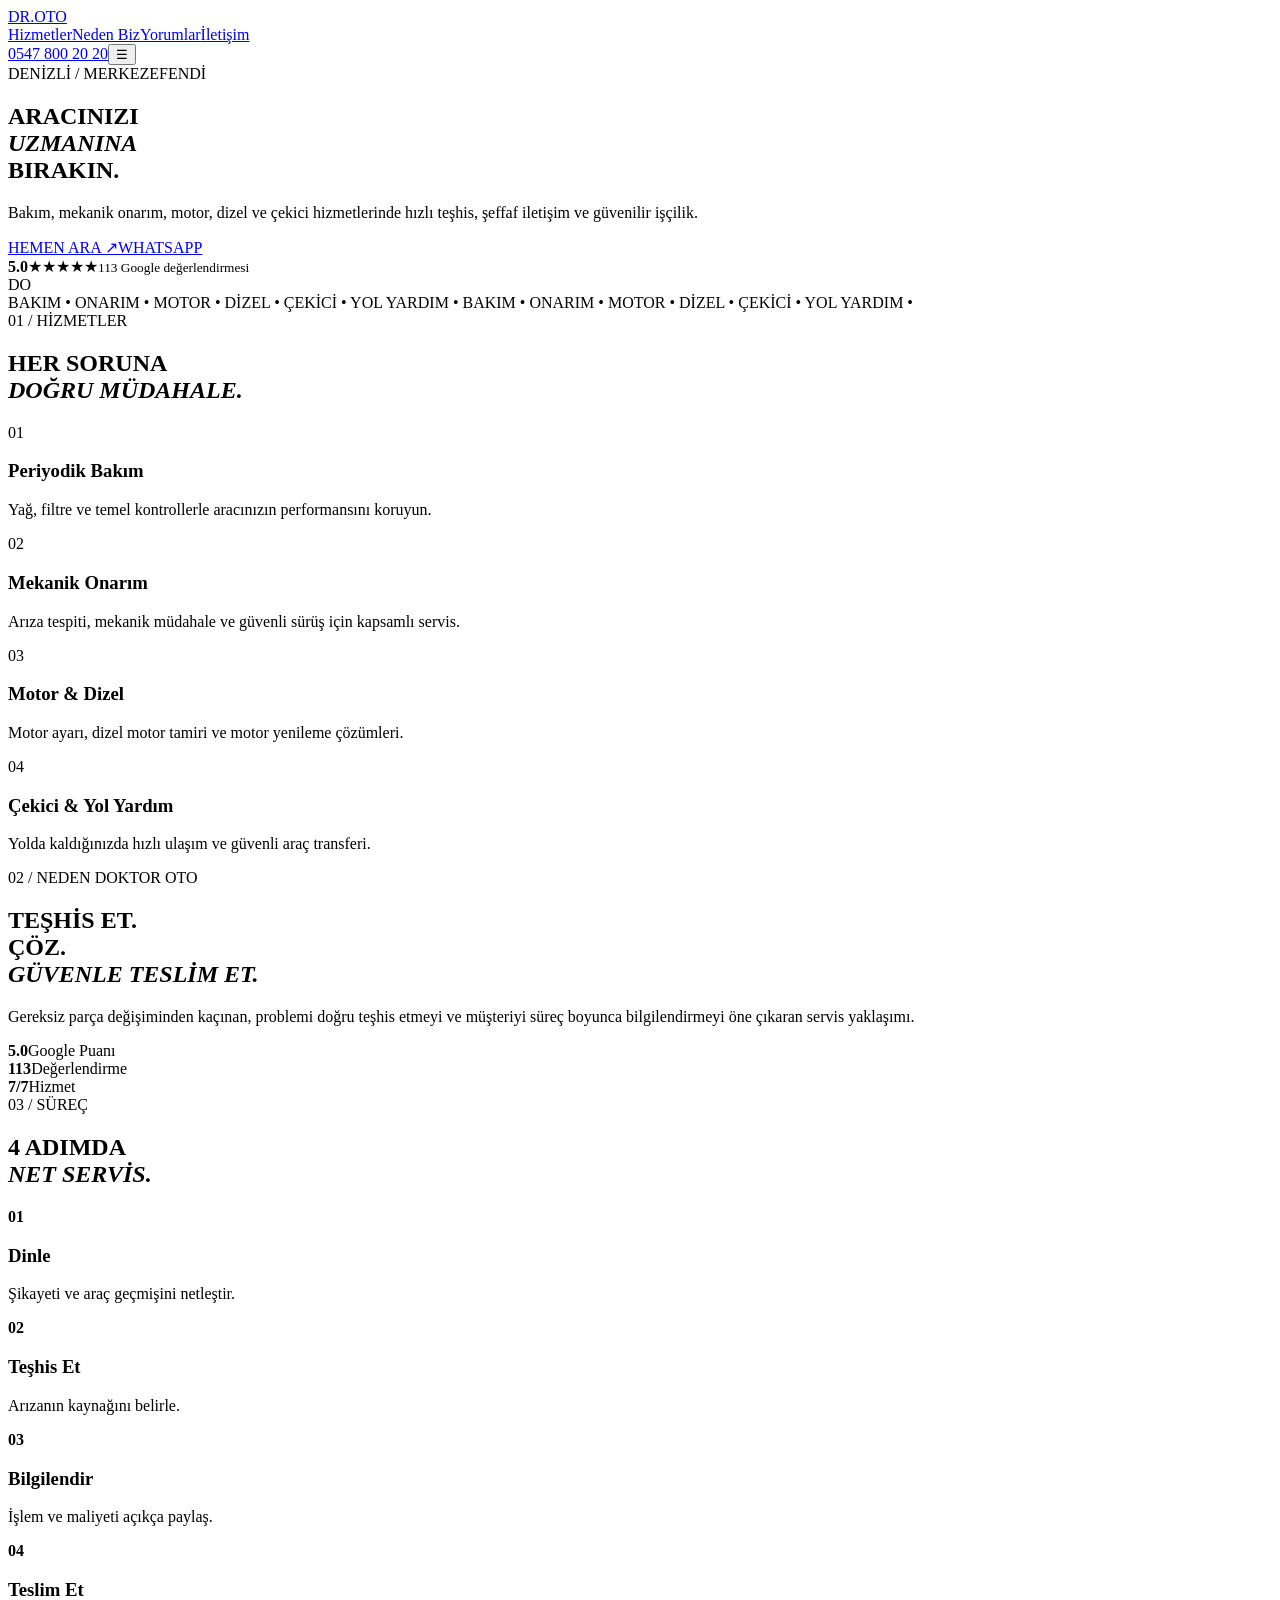
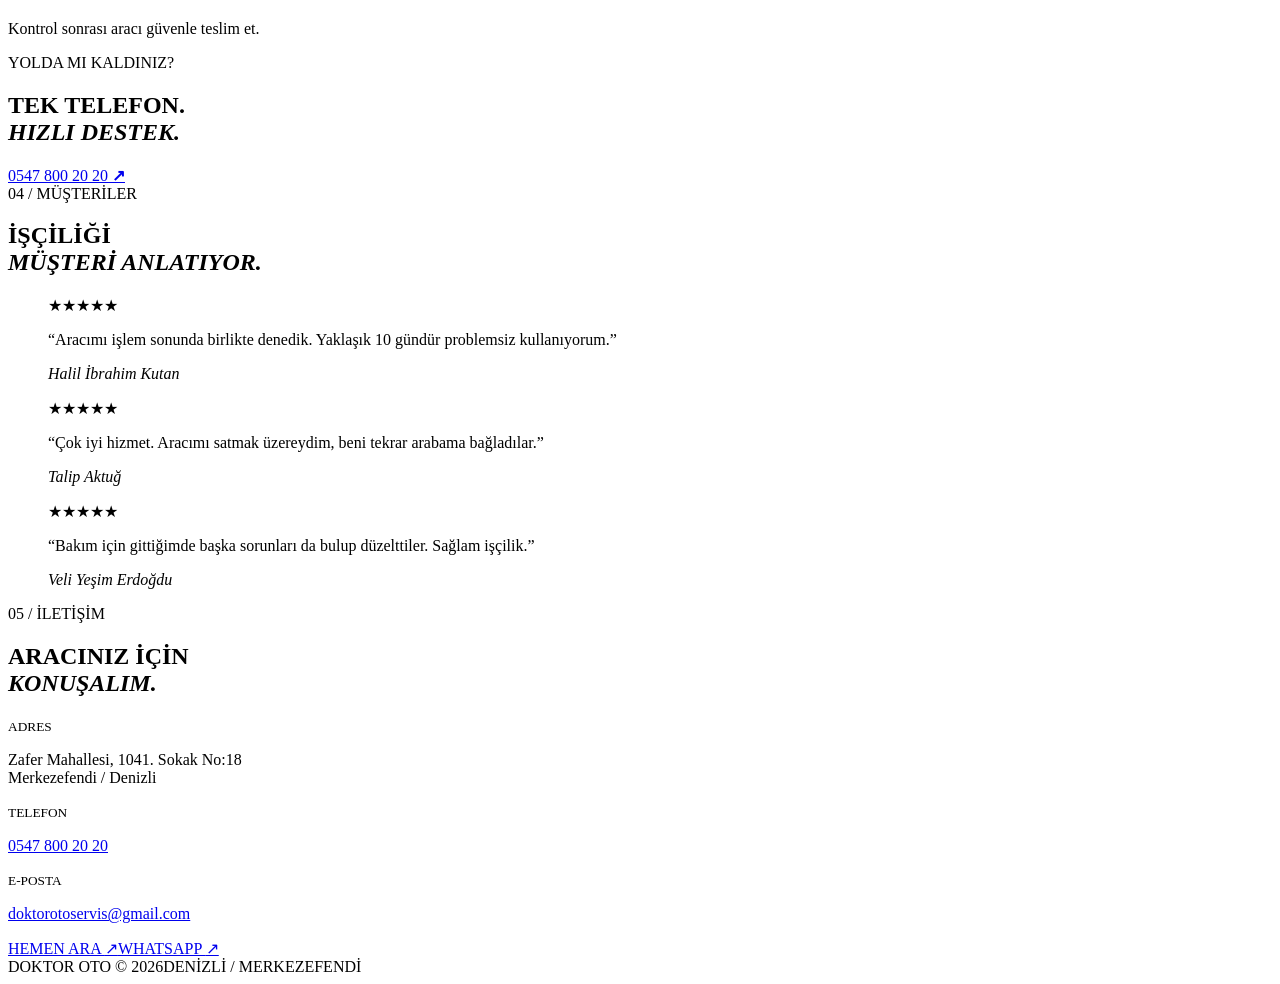
==== demos/doktor-oto/index.html @ 103cd3e7 "Create Doktor Oto demo V1" ====
<!doctype html><html lang="tr"><head><meta charset="utf-8"><meta name="viewport" content="width=device-width,initial-scale=1"><title>Doktor Oto | Denizli Oto Servis & Çekici</title><meta name="description" content="Denizli Merkezefendi'de bakım, onarım, motor, dizel ve çekici hizmetleri. Doktor Oto."><link rel="preconnect" href="https://fonts.googleapis.com"><link rel="preconnect" href="https://fonts.gstatic.com" crossorigin><link href="https://fonts.googleapis.com/css2?family=Manrope:wght@400;500;600;700;800&family=Oswald:wght@400;500;600;700&display=swap" rel="stylesheet"><link rel="stylesheet" href="styles.css"></head><body><div class="noise"></div><header><a class="brand" href="#"><span>DR.</span>OTO</a><nav><a href="#services">Hizmetler</a><a href="#why">Neden Biz</a><a href="#reviews">Yorumlar</a><a href="#contact">İletişim</a></nav><a class="header-cta" href="tel:+905478002020">0547 800 20 20</a><button class="menu">☰</button></header><main><section class="hero"><div class="hero-bg"></div><div class="hero-grid"></div><div class="hero-copy reveal"><span class="kicker">DENİZLİ / MERKEZEFENDİ</span><h1>ARACINIZI<br><em>UZMANINA</em><br>BIRAKIN.</h1><p>Bakım, mekanik onarım, motor, dizel ve çekici hizmetlerinde hızlı teşhis, şeffaf iletişim ve güvenilir işçilik.</p><div class="hero-actions"><a class="btn primary" href="tel:+905478002020">HEMEN ARA <span>↗</span></a><a class="btn ghost" href="https://wa.me/905478002020" target="_blank">WHATSAPP</a></div></div><div class="hero-stat reveal"><strong>5.0</strong><span>★★★★★</span><small>113 Google değerlendirmesi</small></div><div class="hero-mark">DO</div></section><section class="ticker"><div>BAKIM • ONARIM • MOTOR • DİZEL • ÇEKİCİ • YOL YARDIM • BAKIM • ONARIM • MOTOR • DİZEL • ÇEKİCİ • YOL YARDIM •</div></section><section id="services" class="services"><div class="section-head reveal"><span>01 / HİZMETLER</span><h2>HER SORUNA<br><em>DOĞRU MÜDAHALE.</em></h2></div><div class="service-grid"><article class="reveal"><span>01</span><h3>Periyodik Bakım</h3><p>Yağ, filtre ve temel kontrollerle aracınızın performansını koruyun.</p></article><article class="reveal"><span>02</span><h3>Mekanik Onarım</h3><p>Arıza tespiti, mekanik müdahale ve güvenli sürüş için kapsamlı servis.</p></article><article class="reveal"><span>03</span><h3>Motor & Dizel</h3><p>Motor ayarı, dizel motor tamiri ve motor yenileme çözümleri.</p></article><article class="reveal"><span>04</span><h3>Çekici & Yol Yardım</h3><p>Yolda kaldığınızda hızlı ulaşım ve güvenli araç transferi.</p></article></div></section><section id="why" class="why"><div class="why-card reveal"><span>02 / NEDEN DOKTOR OTO</span><h2>TEŞHİS ET.<br>ÇÖZ.<br><em>GÜVENLE TESLİM ET.</em></h2><p>Gereksiz parça değişiminden kaçınan, problemi doğru teşhis etmeyi ve müşteriyi süreç boyunca bilgilendirmeyi öne çıkaran servis yaklaşımı.</p></div><div class="why-stats"><div class="reveal"><strong>5.0</strong><span>Google Puanı</span></div><div class="reveal"><strong>113</strong><span>Değerlendirme</span></div><div class="reveal"><strong>7/7</strong><span>Hizmet</span></div></div></section><section class="process"><div class="section-head reveal"><span>03 / SÜREÇ</span><h2>4 ADIMDA<br><em>NET SERVİS.</em></h2></div><div class="steps"><div class="reveal"><b>01</b><h3>Dinle</h3><p>Şikayeti ve araç geçmişini netleştir.</p></div><div class="reveal"><b>02</b><h3>Teşhis Et</h3><p>Arızanın kaynağını belirle.</p></div><div class="reveal"><b>03</b><h3>Bilgilendir</h3><p>İşlem ve maliyeti açıkça paylaş.</p></div><div class="reveal"><b>04</b><h3>Teslim Et</h3><p>Kontrol sonrası aracı güvenle teslim et.</p></div></div></section><section class="emergency reveal"><span>YOLDA MI KALDINIZ?</span><h2>TEK TELEFON.<br><em>HIZLI DESTEK.</em></h2><a href="tel:+905478002020">0547 800 20 20 <b>↗</b></a></section><section id="reviews" class="reviews"><div class="section-head reveal"><span>04 / MÜŞTERİLER</span><h2>İŞÇİLİĞİ<br><em>MÜŞTERİ ANLATIYOR.</em></h2></div><div class="review-grid"><blockquote class="reveal"><span>★★★★★</span><p>“Aracımı işlem sonunda birlikte denedik. Yaklaşık 10 gündür problemsiz kullanıyorum.”</p><cite>Halil İbrahim Kutan</cite></blockquote><blockquote class="reveal"><span>★★★★★</span><p>“Çok iyi hizmet. Aracımı satmak üzereydim, beni tekrar arabama bağladılar.”</p><cite>Talip Aktuğ</cite></blockquote><blockquote class="reveal"><span>★★★★★</span><p>“Bakım için gittiğimde başka sorunları da bulup düzelttiler. Sağlam işçilik.”</p><cite>Veli Yeşim Erdoğdu</cite></blockquote></div></section><section id="contact" class="contact"><div class="section-head reveal"><span>05 / İLETİŞİM</span><h2>ARACINIZ İÇİN<br><em>KONUŞALIM.</em></h2></div><div class="contact-grid"><div><small>ADRES</small><p>Zafer Mahallesi, 1041. Sokak No:18<br>Merkezefendi / Denizli</p></div><div><small>TELEFON</small><p><a href="tel:+905478002020">0547 800 20 20</a></p></div><div><small>E-POSTA</small><p><a href="mailto:doktorotoservis@gmail.com">doktorotoservis@gmail.com</a></p></div></div><div class="contact-actions"><a href="tel:+905478002020">HEMEN ARA <span>↗</span></a><a href="https://wa.me/905478002020" target="_blank">WHATSAPP <span>↗</span></a></div></section></main><footer><span>DOKTOR OTO © 2026</span><span>DENİZLİ / MERKEZEFENDİ</span></footer><script src="script.js"></script></body></html>
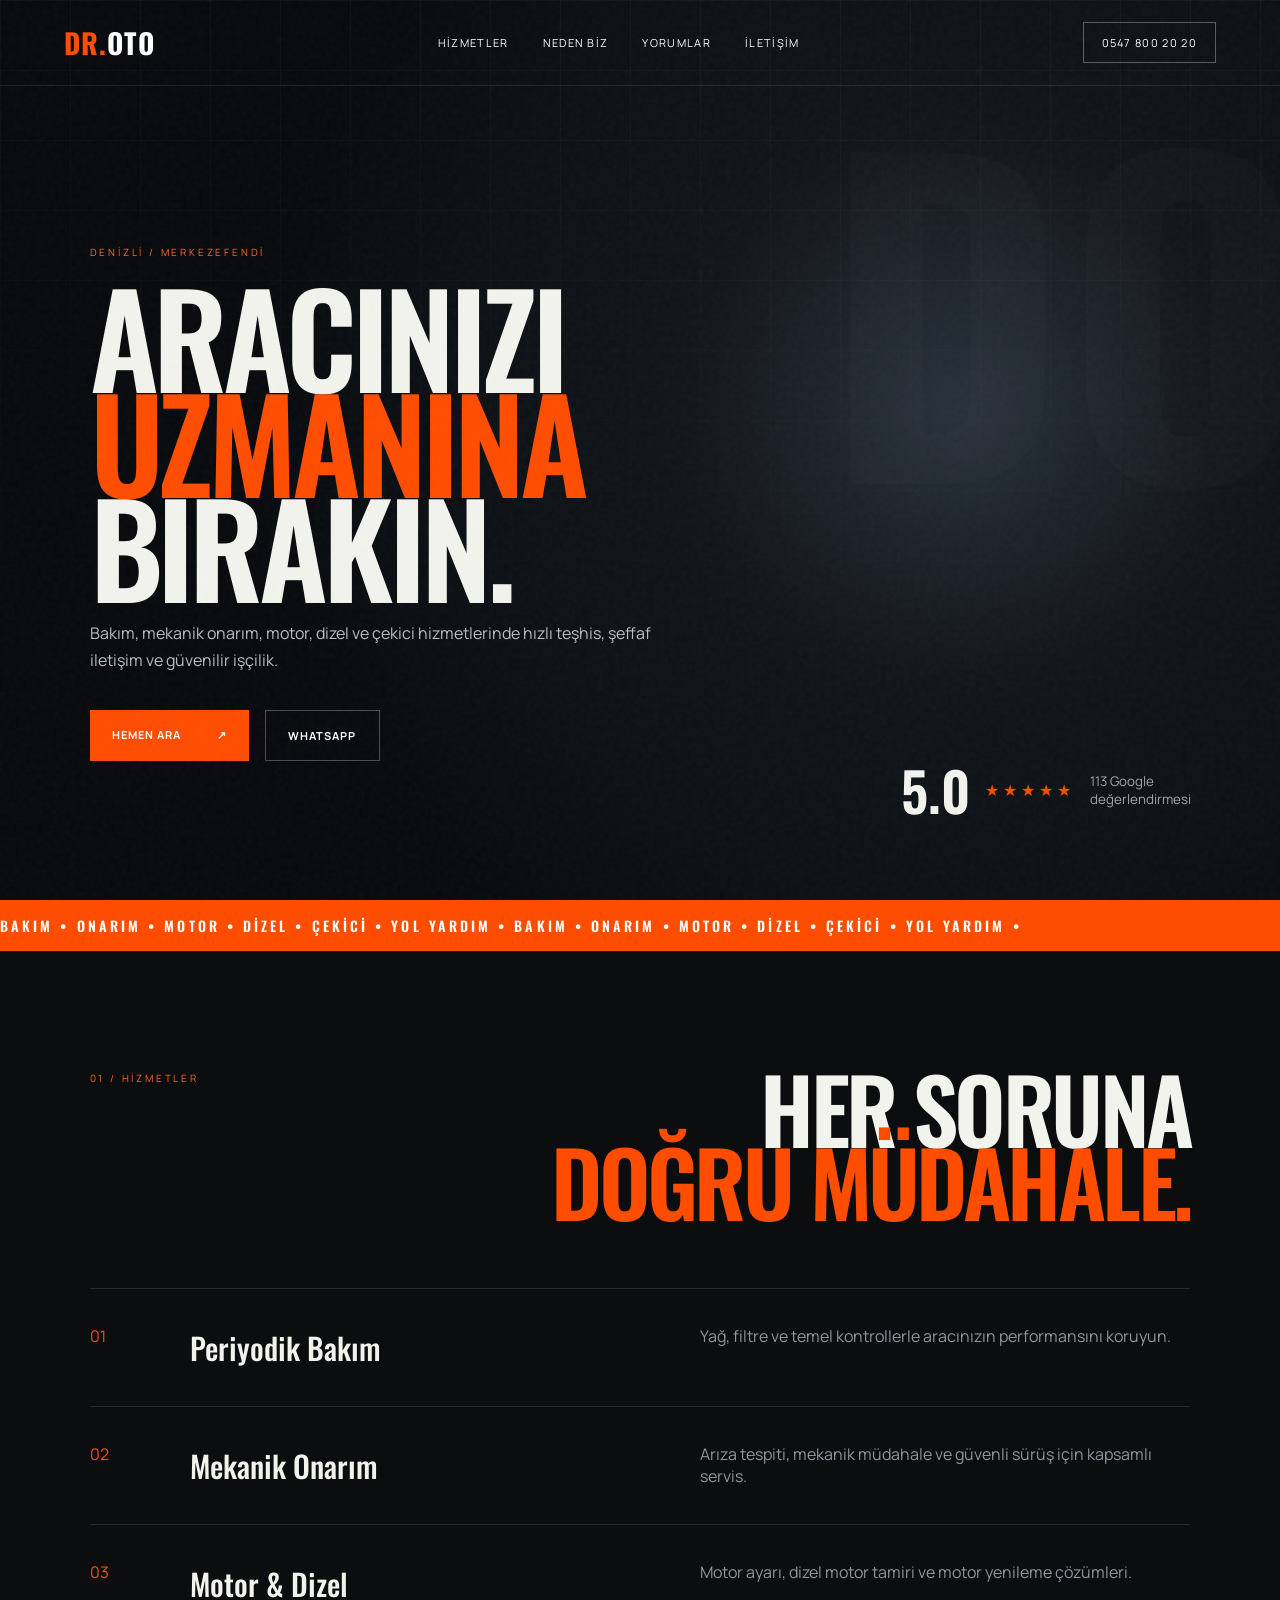
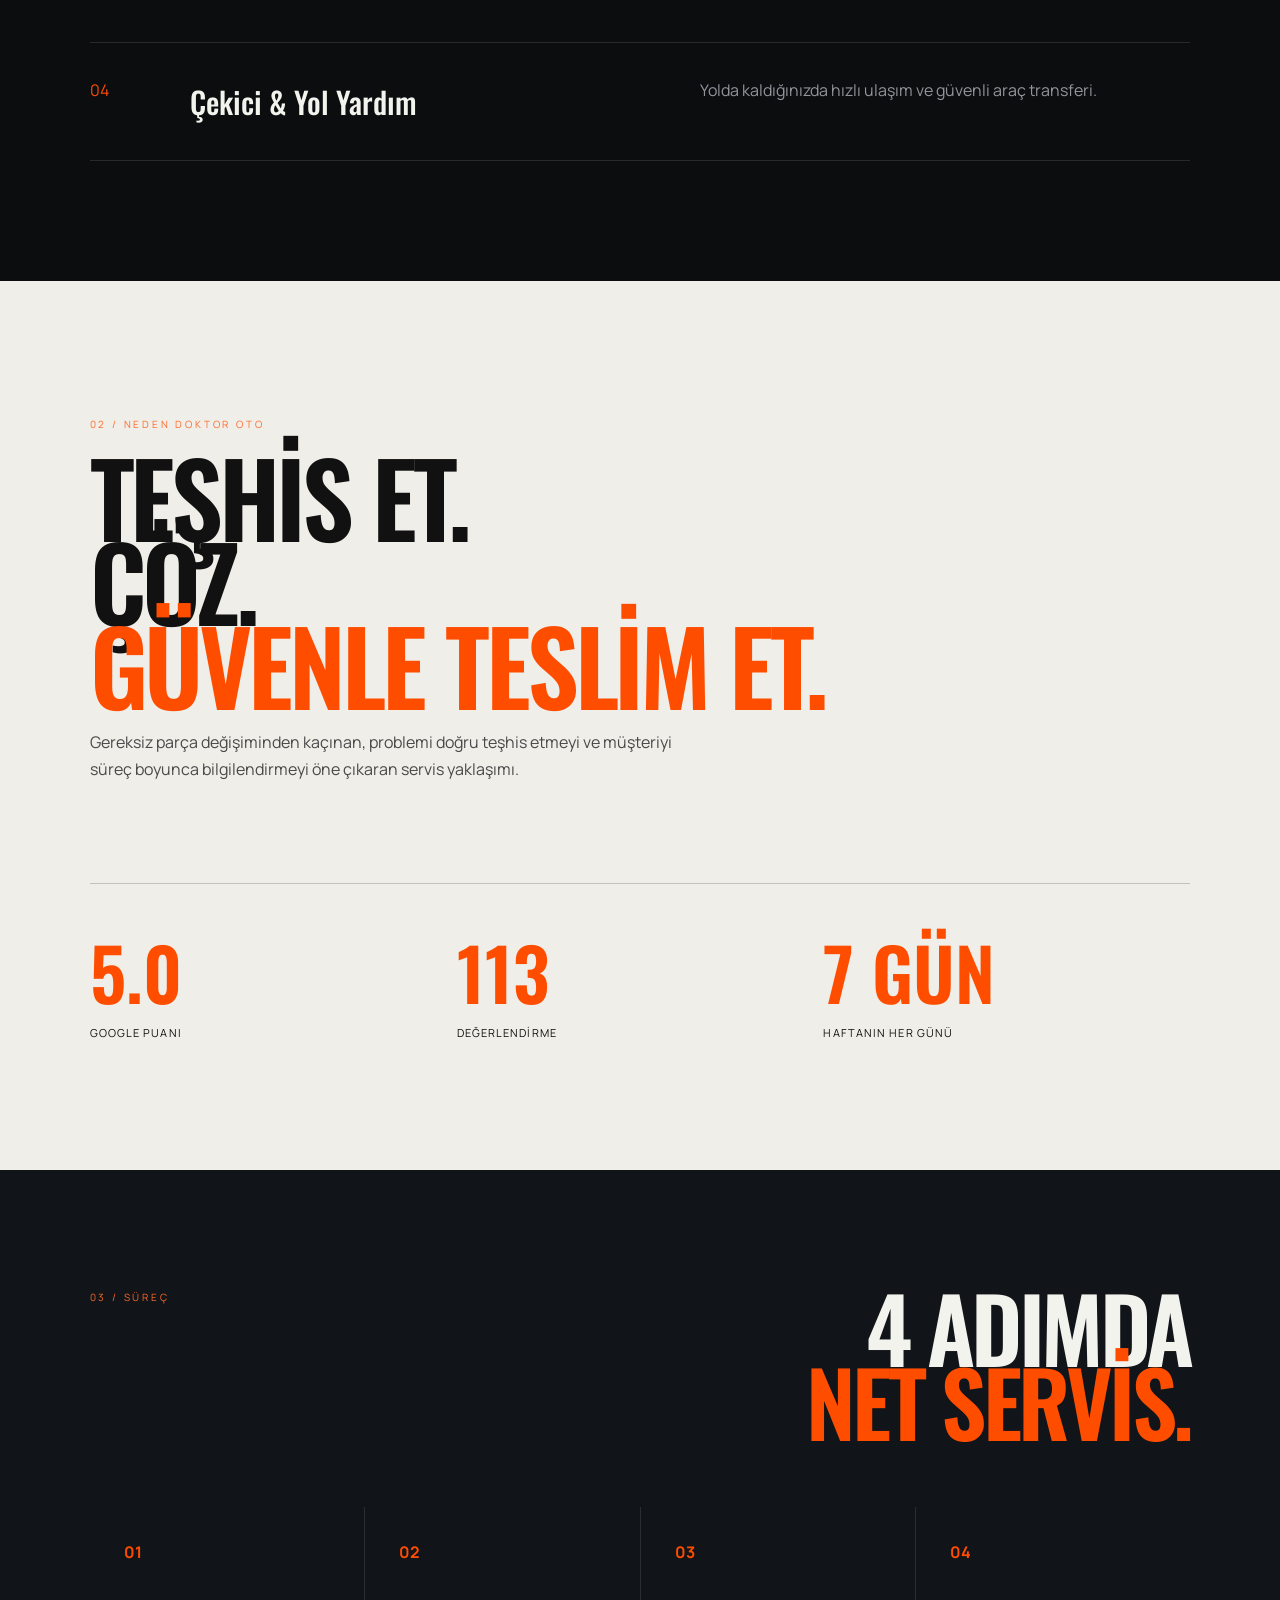
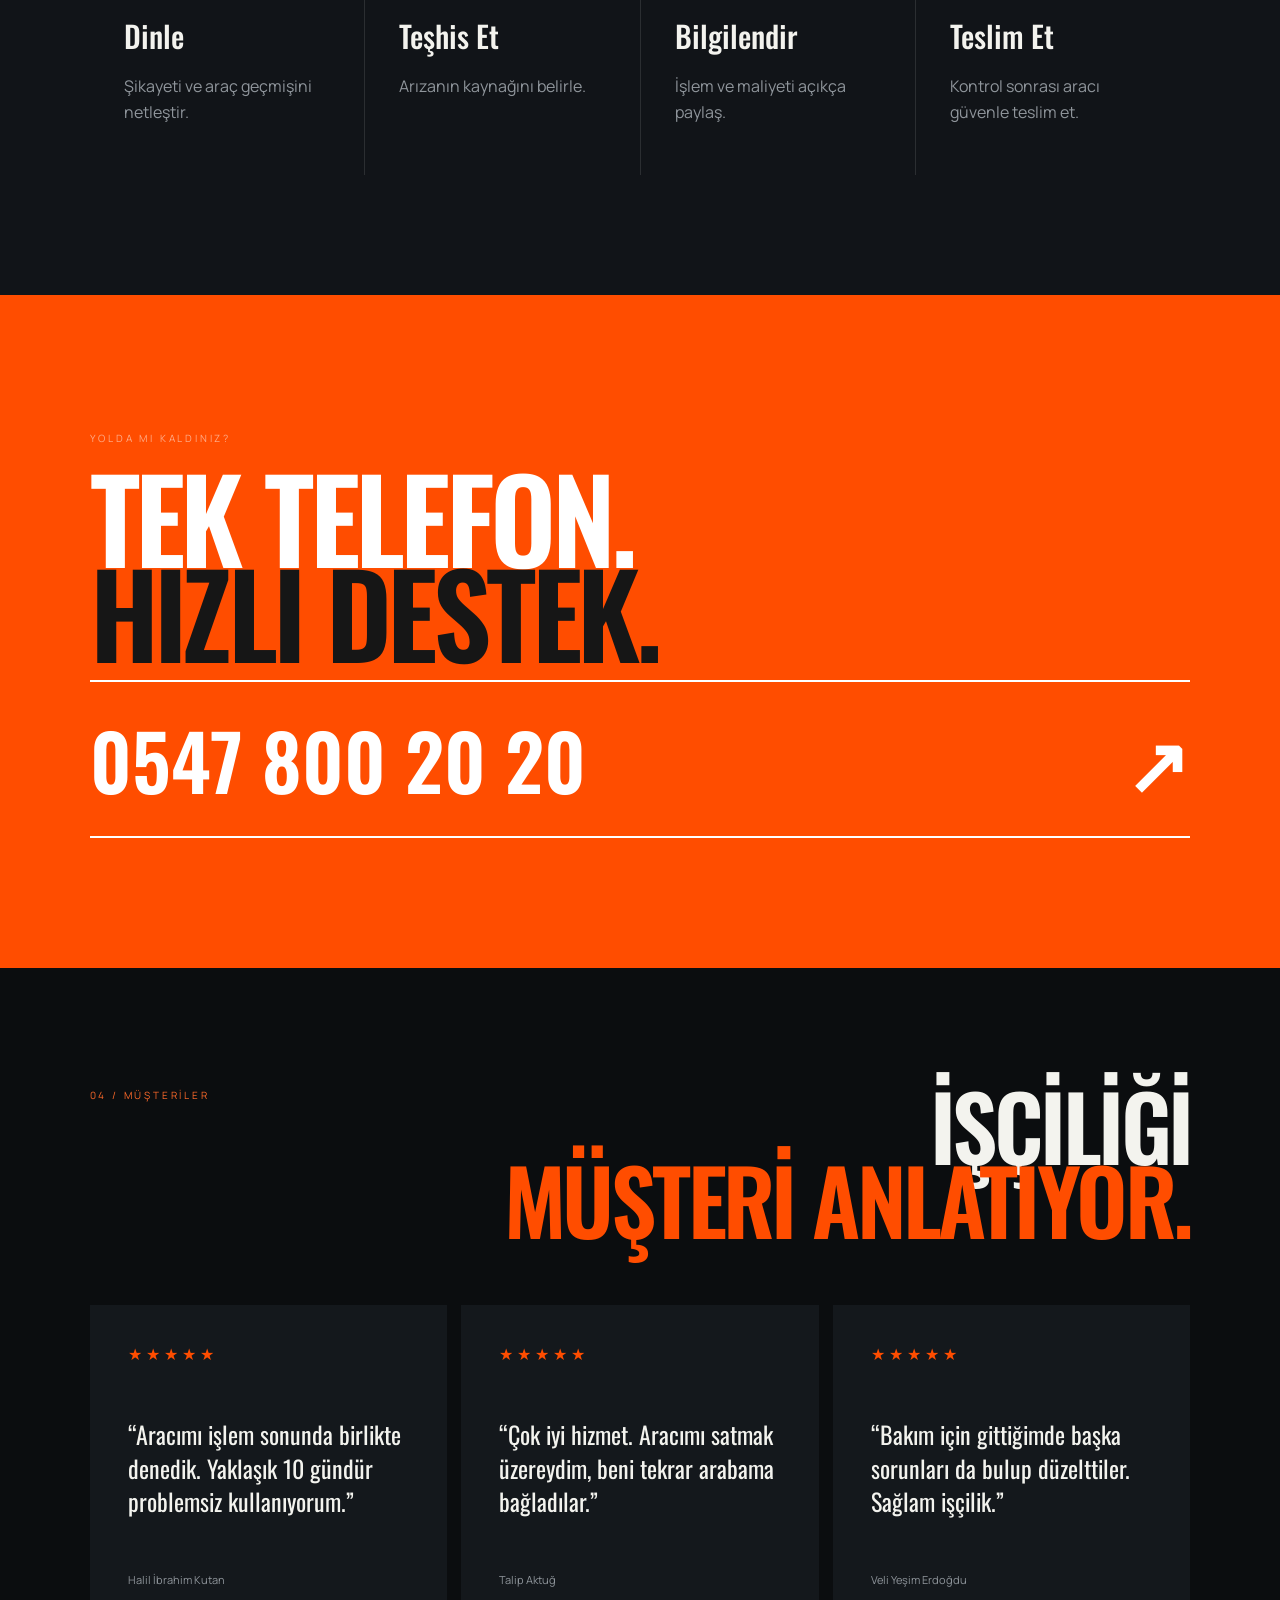
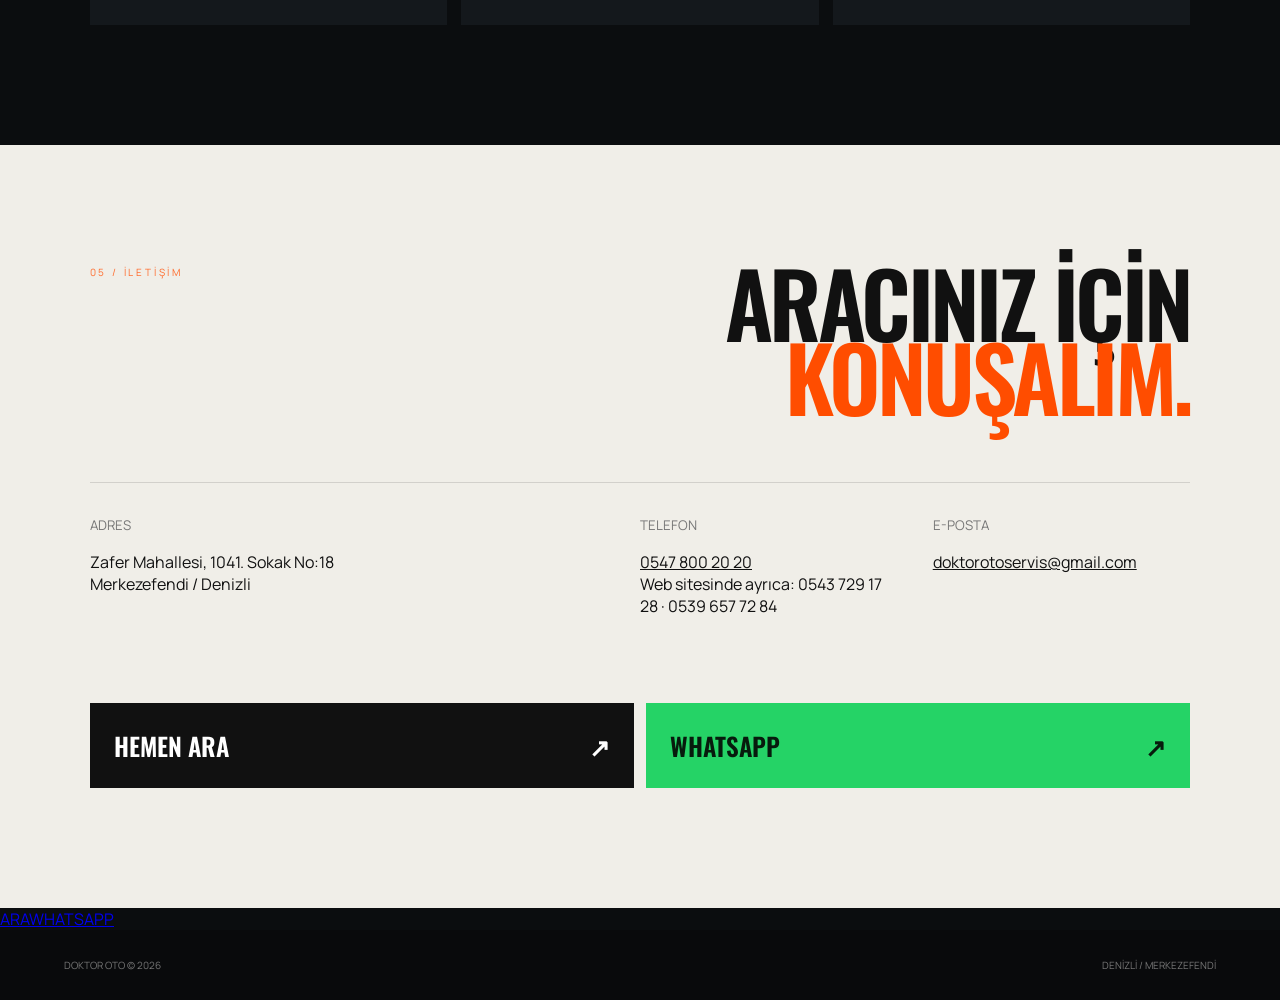
==== commit bfb13d43: "Upgrade Doktor Oto demo to V2" ====
--- a/demos/doktor-oto/index.html
+++ b/demos/doktor-oto/index.html
@@ -1 +1 @@
-<!doctype html><html lang="tr"><head><meta charset="utf-8"><meta name="viewport" content="width=device-width,initial-scale=1"><title>Doktor Oto | Denizli Oto Servis & Çekici</title><meta name="description" content="Denizli Merkezefendi'de bakım, onarım, motor, dizel ve çekici hizmetleri. Doktor Oto."><link rel="preconnect" href="https://fonts.googleapis.com"><link rel="preconnect" href="https://fonts.gstatic.com" crossorigin><link href="https://fonts.googleapis.com/css2?family=Manrope:wght@400;500;600;700;800&family=Oswald:wght@400;500;600;700&display=swap" rel="stylesheet"><link rel="stylesheet" href="styles.css"></head><body><div class="noise"></div><header><a class="brand" href="#"><span>DR.</span>OTO</a><nav><a href="#services">Hizmetler</a><a href="#why">Neden Biz</a><a href="#reviews">Yorumlar</a><a href="#contact">İletişim</a></nav><a class="header-cta" href="tel:+905478002020">0547 800 20 20</a><button class="menu">☰</button></header><main><section class="hero"><div class="hero-bg"></div><div class="hero-grid"></div><div class="hero-copy reveal"><span class="kicker">DENİZLİ / MERKEZEFENDİ</span><h1>ARACINIZI<br><em>UZMANINA</em><br>BIRAKIN.</h1><p>Bakım, mekanik onarım, motor, dizel ve çekici hizmetlerinde hızlı teşhis, şeffaf iletişim ve güvenilir işçilik.</p><div class="hero-actions"><a class="btn primary" href="tel:+905478002020">HEMEN ARA <span>↗</span></a><a class="btn ghost" href="https://wa.me/905478002020" target="_blank">WHATSAPP</a></div></div><div class="hero-stat reveal"><strong>5.0</strong><span>★★★★★</span><small>113 Google değerlendirmesi</small></div><div class="hero-mark">DO</div></section><section class="ticker"><div>BAKIM • ONARIM • MOTOR • DİZEL • ÇEKİCİ • YOL YARDIM • BAKIM • ONARIM • MOTOR • DİZEL • ÇEKİCİ • YOL YARDIM •</div></section><section id="services" class="services"><div class="section-head reveal"><span>01 / HİZMETLER</span><h2>HER SORUNA<br><em>DOĞRU MÜDAHALE.</em></h2></div><div class="service-grid"><article class="reveal"><span>01</span><h3>Periyodik Bakım</h3><p>Yağ, filtre ve temel kontrollerle aracınızın performansını koruyun.</p></article><article class="reveal"><span>02</span><h3>Mekanik Onarım</h3><p>Arıza tespiti, mekanik müdahale ve güvenli sürüş için kapsamlı servis.</p></article><article class="reveal"><span>03</span><h3>Motor & Dizel</h3><p>Motor ayarı, dizel motor tamiri ve motor yenileme çözümleri.</p></article><article class="reveal"><span>04</span><h3>Çekici & Yol Yardım</h3><p>Yolda kaldığınızda hızlı ulaşım ve güvenli araç transferi.</p></article></div></section><section id="why" class="why"><div class="why-card reveal"><span>02 / NEDEN DOKTOR OTO</span><h2>TEŞHİS ET.<br>ÇÖZ.<br><em>GÜVENLE TESLİM ET.</em></h2><p>Gereksiz parça değişiminden kaçınan, problemi doğru teşhis etmeyi ve müşteriyi süreç boyunca bilgilendirmeyi öne çıkaran servis yaklaşımı.</p></div><div class="why-stats"><div class="reveal"><strong>5.0</strong><span>Google Puanı</span></div><div class="reveal"><strong>113</strong><span>Değerlendirme</span></div><div class="reveal"><strong>7/7</strong><span>Hizmet</span></div></div></section><section class="process"><div class="section-head reveal"><span>03 / SÜREÇ</span><h2>4 ADIMDA<br><em>NET SERVİS.</em></h2></div><div class="steps"><div class="reveal"><b>01</b><h3>Dinle</h3><p>Şikayeti ve araç geçmişini netleştir.</p></div><div class="reveal"><b>02</b><h3>Teşhis Et</h3><p>Arızanın kaynağını belirle.</p></div><div class="reveal"><b>03</b><h3>Bilgilendir</h3><p>İşlem ve maliyeti açıkça paylaş.</p></div><div class="reveal"><b>04</b><h3>Teslim Et</h3><p>Kontrol sonrası aracı güvenle teslim et.</p></div></div></section><section class="emergency reveal"><span>YOLDA MI KALDINIZ?</span><h2>TEK TELEFON.<br><em>HIZLI DESTEK.</em></h2><a href="tel:+905478002020">0547 800 20 20 <b>↗</b></a></section><section id="reviews" class="reviews"><div class="section-head reveal"><span>04 / MÜŞTERİLER</span><h2>İŞÇİLİĞİ<br><em>MÜŞTERİ ANLATIYOR.</em></h2></div><div class="review-grid"><blockquote class="reveal"><span>★★★★★</span><p>“Aracımı işlem sonunda birlikte denedik. Yaklaşık 10 gündür problemsiz kullanıyorum.”</p><cite>Halil İbrahim Kutan</cite></blockquote><blockquote class="reveal"><span>★★★★★</span><p>“Çok iyi hizmet. Aracımı satmak üzereydim, beni tekrar arabama bağladılar.”</p><cite>Talip Aktuğ</cite></blockquote><blockquote class="reveal"><span>★★★★★</span><p>“Bakım için gittiğimde başka sorunları da bulup düzelttiler. Sağlam işçilik.”</p><cite>Veli Yeşim Erdoğdu</cite></blockquote></div></section><section id="contact" class="contact"><div class="section-head reveal"><span>05 / İLETİŞİM</span><h2>ARACINIZ İÇİN<br><em>KONUŞALIM.</em></h2></div><div class="contact-grid"><div><small>ADRES</small><p>Zafer Mahallesi, 1041. Sokak No:18<br>Merkezefendi / Denizli</p></div><div><small>TELEFON</small><p><a href="tel:+905478002020">0547 800 20 20</a></p></div><div><small>E-POSTA</small><p><a href="mailto:doktorotoservis@gmail.com">doktorotoservis@gmail.com</a></p></div></div><div class="contact-actions"><a href="tel:+905478002020">HEMEN ARA <span>↗</span></a><a href="https://wa.me/905478002020" target="_blank">WHATSAPP <span>↗</span></a></div></section></main><footer><span>DOKTOR OTO © 2026</span><span>DENİZLİ / MERKEZEFENDİ</span></footer><script src="script.js"></script></body></html>+<!doctype html><html lang="tr"><head><meta charset="utf-8"><meta name="viewport" content="width=device-width,initial-scale=1"><title>Doktor Oto | Denizli Oto Servis & Çekici</title><meta name="description" content="Denizli Merkezefendi'de bakım, onarım, motor, dizel ve çekici hizmetleri. Doktor Oto."><link rel="preconnect" href="https://fonts.googleapis.com"><link rel="preconnect" href="https://fonts.gstatic.com" crossorigin><link href="https://fonts.googleapis.com/css2?family=Manrope:wght@400;500;600;700;800&family=Oswald:wght@400;500;600;700&display=swap" rel="stylesheet"><link rel="stylesheet" href="styles.css"></head><body><div class="noise"></div><header><a class="brand" href="#"><span>DR.</span>OTO</a><nav><a href="#services">Hizmetler</a><a href="#why">Neden Biz</a><a href="#reviews">Yorumlar</a><a href="#contact">İletişim</a></nav><a class="header-cta" href="tel:+905478002020">0547 800 20 20</a><button class="menu">☰</button></header><main><section class="hero"><div class="hero-bg"></div><div class="hero-grid"></div><div class="hero-copy reveal"><span class="kicker">DENİZLİ / MERKEZEFENDİ</span><h1>ARACINIZI<br><em>UZMANINA</em><br>BIRAKIN.</h1><p>Bakım, mekanik onarım, motor, dizel ve çekici hizmetlerinde hızlı teşhis, şeffaf iletişim ve güvenilir işçilik.</p><div class="hero-actions"><a class="btn primary" href="tel:+905478002020">HEMEN ARA <span>↗</span></a><a class="btn ghost" href="https://wa.me/905478002020" target="_blank">WHATSAPP</a></div></div><div class="hero-stat reveal"><strong>5.0</strong><span>★★★★★</span><small>113 Google değerlendirmesi</small></div><div class="hero-badge"><b>AÇIK</b><span>Pzt–Cmt 08:00–20:00<br>Paz 09:00–17:00</span></div><div class="hero-mark">DO</div></section><section class="ticker"><div>BAKIM • ONARIM • MOTOR • DİZEL • ÇEKİCİ • YOL YARDIM • BAKIM • ONARIM • MOTOR • DİZEL • ÇEKİCİ • YOL YARDIM •</div></section><section id="services" class="services"><div class="section-head reveal"><span>01 / HİZMETLER</span><h2>HER SORUNA<br><em>DOĞRU MÜDAHALE.</em></h2></div><div class="service-grid"><article class="reveal"><span>01</span><h3>Periyodik Bakım</h3><p>Yağ, filtre ve temel kontrollerle aracınızın performansını koruyun.</p></article><article class="reveal"><span>02</span><h3>Mekanik Onarım</h3><p>Arıza tespiti, mekanik müdahale ve güvenli sürüş için kapsamlı servis.</p></article><article class="reveal"><span>03</span><h3>Motor & Dizel</h3><p>Motor ayarı, dizel motor tamiri ve motor yenileme çözümleri.</p></article><article class="reveal"><span>04</span><h3>Çekici & Yol Yardım</h3><p>Yolda kaldığınızda hızlı ulaşım ve güvenli araç transferi.</p></article></div></section><section id="why" class="why"><div class="why-card reveal"><span>02 / NEDEN DOKTOR OTO</span><h2>TEŞHİS ET.<br>ÇÖZ.<br><em>GÜVENLE TESLİM ET.</em></h2><p>Gereksiz parça değişiminden kaçınan, problemi doğru teşhis etmeyi ve müşteriyi süreç boyunca bilgilendirmeyi öne çıkaran servis yaklaşımı.</p></div><div class="why-stats"><div class="reveal"><strong>5.0</strong><span>Google Puanı</span></div><div class="reveal"><strong>113</strong><span>Değerlendirme</span></div><div class="reveal"><strong>7 GÜN</strong><span>Haftanın Her Günü</span></div></div></section><section class="process"><div class="section-head reveal"><span>03 / SÜREÇ</span><h2>4 ADIMDA<br><em>NET SERVİS.</em></h2></div><div class="steps"><div class="reveal"><b>01</b><h3>Dinle</h3><p>Şikayeti ve araç geçmişini netleştir.</p></div><div class="reveal"><b>02</b><h3>Teşhis Et</h3><p>Arızanın kaynağını belirle.</p></div><div class="reveal"><b>03</b><h3>Bilgilendir</h3><p>İşlem ve maliyeti açıkça paylaş.</p></div><div class="reveal"><b>04</b><h3>Teslim Et</h3><p>Kontrol sonrası aracı güvenle teslim et.</p></div></div></section><section class="emergency reveal"><span>YOLDA MI KALDINIZ?</span><h2>TEK TELEFON.<br><em>HIZLI DESTEK.</em></h2><a href="tel:+905478002020">0547 800 20 20 <b>↗</b></a></section><section id="reviews" class="reviews"><div class="section-head reveal"><span>04 / MÜŞTERİLER</span><h2>İŞÇİLİĞİ<br><em>MÜŞTERİ ANLATIYOR.</em></h2></div><div class="review-grid"><blockquote class="reveal"><span>★★★★★</span><p>“Aracımı işlem sonunda birlikte denedik. Yaklaşık 10 gündür problemsiz kullanıyorum.”</p><cite>Halil İbrahim Kutan</cite></blockquote><blockquote class="reveal"><span>★★★★★</span><p>“Çok iyi hizmet. Aracımı satmak üzereydim, beni tekrar arabama bağladılar.”</p><cite>Talip Aktuğ</cite></blockquote><blockquote class="reveal"><span>★★★★★</span><p>“Bakım için gittiğimde başka sorunları da bulup düzelttiler. Sağlam işçilik.”</p><cite>Veli Yeşim Erdoğdu</cite></blockquote></div></section><section id="contact" class="contact"><div class="section-head reveal"><span>05 / İLETİŞİM</span><h2>ARACINIZ İÇİN<br><em>KONUŞALIM.</em></h2></div><div class="contact-grid"><div><small>ADRES</small><p>Zafer Mahallesi, 1041. Sokak No:18<br>Merkezefendi / Denizli</p></div><div><small>TELEFON</small><p><a href="tel:+905478002020">0547 800 20 20</a><br><span class="alt-phones">Web sitesinde ayrıca: 0543 729 17 28 · 0539 657 72 84</span></p></div><div><small>E-POSTA</small><p><a href="mailto:doktorotoservis@gmail.com">doktorotoservis@gmail.com</a></p></div></div><div class="contact-actions"><a href="tel:+905478002020">HEMEN ARA <span>↗</span></a><a href="https://wa.me/905478002020" target="_blank">WHATSAPP <span>↗</span></a></div></section></main><div class="mobile-actions"><a href="tel:+905478002020">ARA</a><a href="https://wa.me/905478002020" target="_blank">WHATSAPP</a></div><footer><span>DOKTOR OTO © 2026</span><span>DENİZLİ / MERKEZEFENDİ</span></footer><script src="script.js"></script></body></html>
--- a/demos/doktor-oto/styles.css
+++ b/demos/doktor-oto/styles.css
@@ -0,0 +1 @@
+*{box-sizing:border-box}html{scroll-behavior:smooth}body{margin:0;background:#0b0d0f;color:#f3f3ee;font-family:Manrope,sans-serif;overflow-x:hidden}.noise{position:fixed;inset:0;pointer-events:none;z-index:99;opacity:.035;background-image:url("data:image/svg+xml,%3Csvg viewBox='0 0 180 180' xmlns='http://www.w3.org/2000/svg'%3E%3Cfilter id='n'%3E%3CfeTurbulence type='fractalNoise' baseFrequency='.9' numOctaves='3'/%3E%3C/filter%3E%3Crect width='100%25' height='100%25' filter='url(%23n)'/%3E%3C/svg%3E")}header{height:86px;padding:0 5vw;display:flex;align-items:center;justify-content:space-between;position:absolute;top:0;width:100%;z-index:10;border-bottom:1px solid #ffffff18}.brand{font:700 28px Oswald;text-decoration:none;color:#fff;letter-spacing:.04em}.brand span{color:#ff4d00}nav{display:flex;gap:34px}nav a,.header-cta{color:#fff;text-decoration:none;font-size:11px;letter-spacing:.12em;text-transform:uppercase}.header-cta{border:1px solid #ffffff50;padding:12px 18px}.menu{display:none}.hero{min-height:100vh;padding:170px 7vw 70px;position:relative;display:flex;align-items:center;overflow:hidden}.hero-bg{position:absolute;inset:0;background:radial-gradient(circle at 75% 45%,#28313b 0,#11161b 25%,#080a0d 68%)}.hero-grid{position:absolute;inset:0;background-image:linear-gradient(#ffffff08 1px,transparent 1px),linear-gradient(90deg,#ffffff08 1px,transparent 1px);background-size:70px 70px;mask-image:linear-gradient(to bottom,black,transparent 80%)}.hero-copy{position:relative;z-index:2;max-width:850px}.kicker,.section-head>span,.why-card>span,.emergency>span{font-size:10px;letter-spacing:.28em;color:#ff6a2a}.hero h1,.section-head h2,.why h2,.emergency h2{font:600 clamp(72px,10vw,150px)/.82 Oswald;margin:22px 0;letter-spacing:-.04em;text-transform:uppercase}.hero h1 em,.section-head h2 em,.why h2 em,.emergency h2 em{font-style:normal;color:#ff4d00}.hero-copy>p{max-width:580px;color:#b9bec3;line-height:1.7;font-size:16px}.hero-actions{display:flex;gap:16px;margin-top:36px}.btn{padding:17px 22px;text-decoration:none;font-size:11px;font-weight:700;letter-spacing:.1em}.primary{background:#ff4d00;color:#fff}.primary span{margin-left:32px}.ghost{border:1px solid #ffffff45;color:#fff}.hero-stat{position:absolute;right:7vw;bottom:70px;display:flex;align-items:center;gap:15px;z-index:2}.hero-stat strong{font:600 54px Oswald}.hero-stat span{color:#ff4d00;letter-spacing:4px}.hero-stat small{color:#9fa5aa;max-width:100px}.hero-mark{position:absolute;right:-2vw;top:15%;font:700 32vw/.8 Oswald;color:#ffffff03;z-index:1}.ticker{overflow:hidden;background:#ff4d00;color:white;padding:15px 0;white-space:nowrap}.ticker div{font:600 14px Oswald;letter-spacing:.22em;width:max-content;animation:move 22s linear infinite}@keyframes move{to{transform:translateX(-50%)}}.services,.reviews,.contact,.process{padding:120px 7vw}.section-head{display:flex;justify-content:space-between;align-items:flex-start;margin-bottom:70px}.section-head h2{font-size:clamp(54px,7vw,100px);text-align:right;margin:0}.service-grid{border-top:1px solid #ffffff1d}.service-grid article{display:grid;grid-template-columns:80px 1fr 1fr;gap:20px;padding:36px 0;border-bottom:1px solid #ffffff1d;transition:.3s}.service-grid article:hover{padding-left:20px;background:#ffffff05}.service-grid span{color:#ff4d00}.service-grid h3{font:500 30px Oswald;margin:0}.service-grid p{color:#90969c;margin:0;max-width:500px}.why{background:#f0eee8;color:#111;padding:130px 7vw}.why-card{max-width:1050px}.why h2{font-size:clamp(64px,8vw,116px)}.why-card p{max-width:600px;line-height:1.7;color:#494949}.why-stats{margin-top:100px;display:grid;grid-template-columns:repeat(3,1fr);border-top:1px solid #1113}.why-stats div{padding-top:34px;display:flex;flex-direction:column}.why-stats strong{font:600 72px Oswald;color:#ff4d00}.why-stats span{font-size:11px;text-transform:uppercase;letter-spacing:.1em}.process{background:#111418}.steps{display:grid;grid-template-columns:repeat(4,1fr);gap:1px;background:#ffffff1c}.steps div{padding:34px;background:#111418;min-height:240px}.steps b{color:#ff4d00}.steps h3{font:500 30px Oswald;margin:50px 0 10px}.steps p{color:#8f959b;line-height:1.6}.emergency{padding:130px 7vw;background:#ff4d00;color:#fff}.emergency>span{color:#fff8}.emergency h2{font-size:clamp(70px,9vw,130px)}.emergency h2 em{color:#161616}.emergency a{display:flex;justify-content:space-between;color:#fff;text-decoration:none;border-top:2px solid #fff;border-bottom:2px solid #fff;padding:20px 0;font:600 clamp(40px,6vw,82px) Oswald}.reviews{background:#0b0d0f}.review-grid{display:grid;grid-template-columns:repeat(3,1fr);gap:14px}.review-grid blockquote{margin:0;background:#14181c;padding:38px;min-height:320px;display:flex;flex-direction:column;justify-content:space-between}.review-grid blockquote span{color:#ff4d00;letter-spacing:4px}.review-grid blockquote p{font:400 24px/1.4 Oswald}.review-grid cite{font-style:normal;color:#8f959b;font-size:11px}.contact{background:#f0eee8;color:#111}.contact .section-head h2{color:#111}.contact-grid{display:grid;grid-template-columns:2fr 1fr 1fr;gap:35px;border-top:1px solid #1112;padding-top:30px;margin-bottom:70px}.contact-grid small{color:#777}.contact-grid a{color:#111}.contact-actions{display:grid;grid-template-columns:1fr 1fr;gap:12px}.contact-actions a{display:flex;justify-content:space-between;background:#111;color:#fff;text-decoration:none;padding:24px;font:600 25px Oswald}.contact-actions a:last-child{background:#25d366;color:#071b0d}footer{padding:28px 5vw;background:#090a0c;color:#777;display:flex;justify-content:space-between;font-size:10px}.reveal{opacity:0;transform:translateY(35px);transition:.8s cubic-bezier(.2,.7,.2,1)}.reveal.on{opacity:1;transform:none}@media(max-width:760px){header{height:72px}.menu{display:block;background:none;border:0;color:#fff;font-size:22px}.header-cta{display:none}nav{display:none;position:fixed;top:72px;left:0;right:0;background:#0b0d0f;padding:28px;flex-direction:column}nav.open{display:flex}.hero{padding:130px 6vw 70px;align-items:flex-start}.hero h1{font-size:18vw}.hero-copy>p{max-width:90%}.hero-stat{left:6vw;right:auto;bottom:35px}.hero-mark{right:-30vw;top:32%;font-size:75vw}.hero-actions{flex-wrap:wrap}.section-head{display:block}.section-head h2{text-align:left;margin-top:22px}.service-grid article{grid-template-columns:45px 1fr}.service-grid p{grid-column:2}.why-stats,.steps,.review-grid,.contact-grid,.contact-actions{grid-template-columns:1fr}.why-stats{gap:25px}.steps{gap:1px}.emergency a{font-size:10vw}footer{gap:10px;flex-wrap:wrap}}
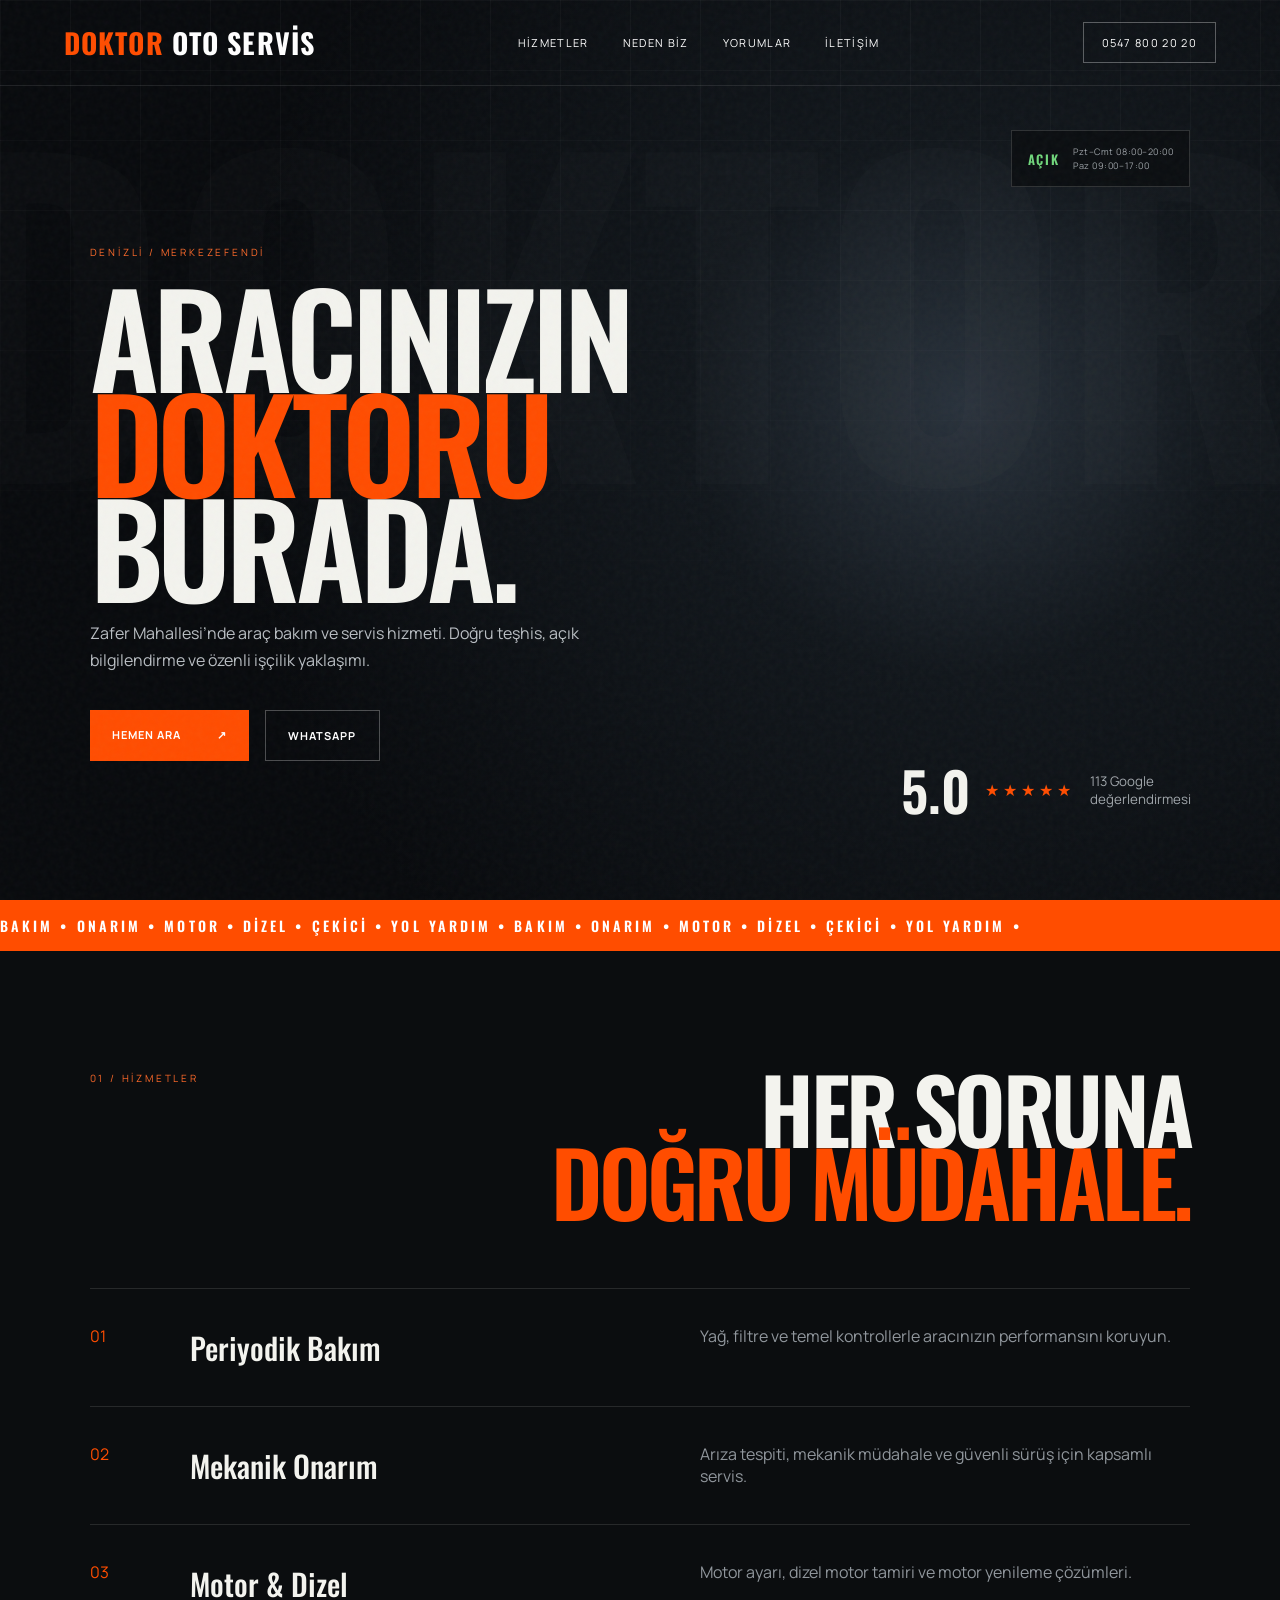
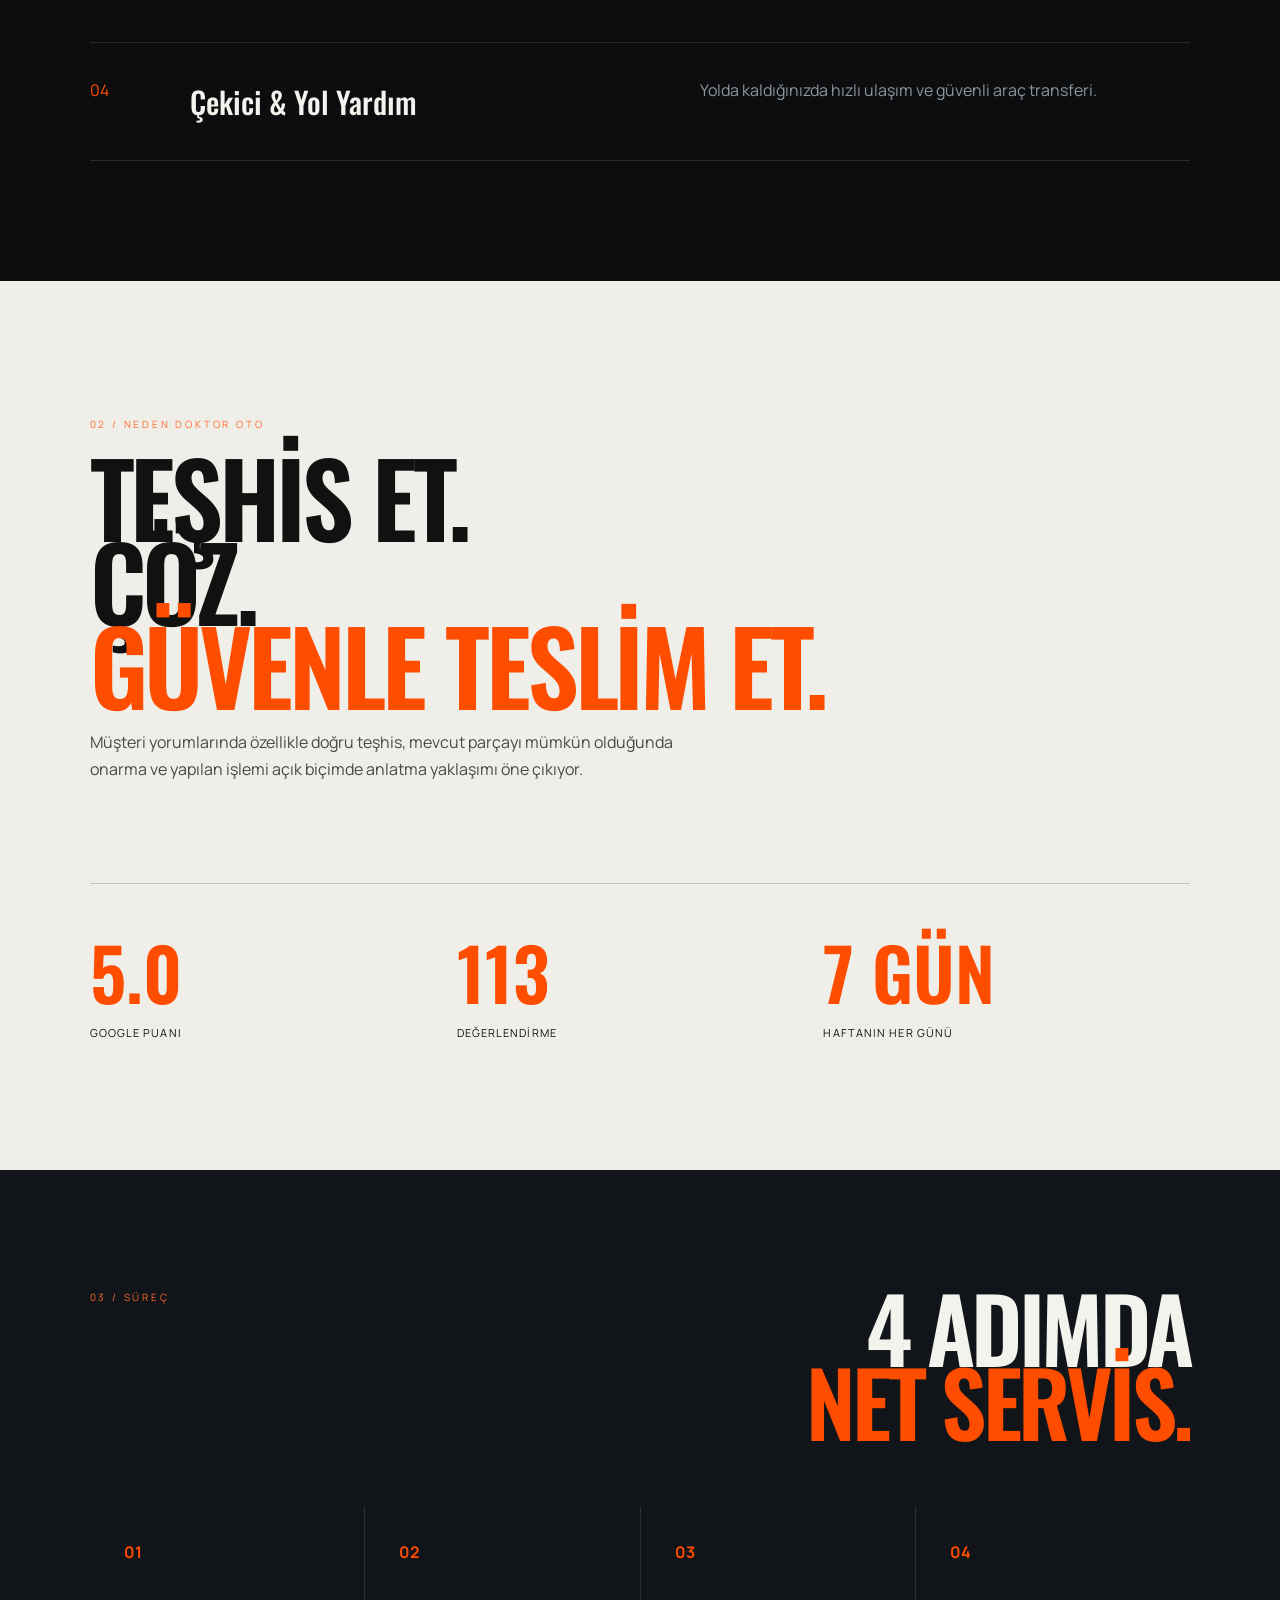
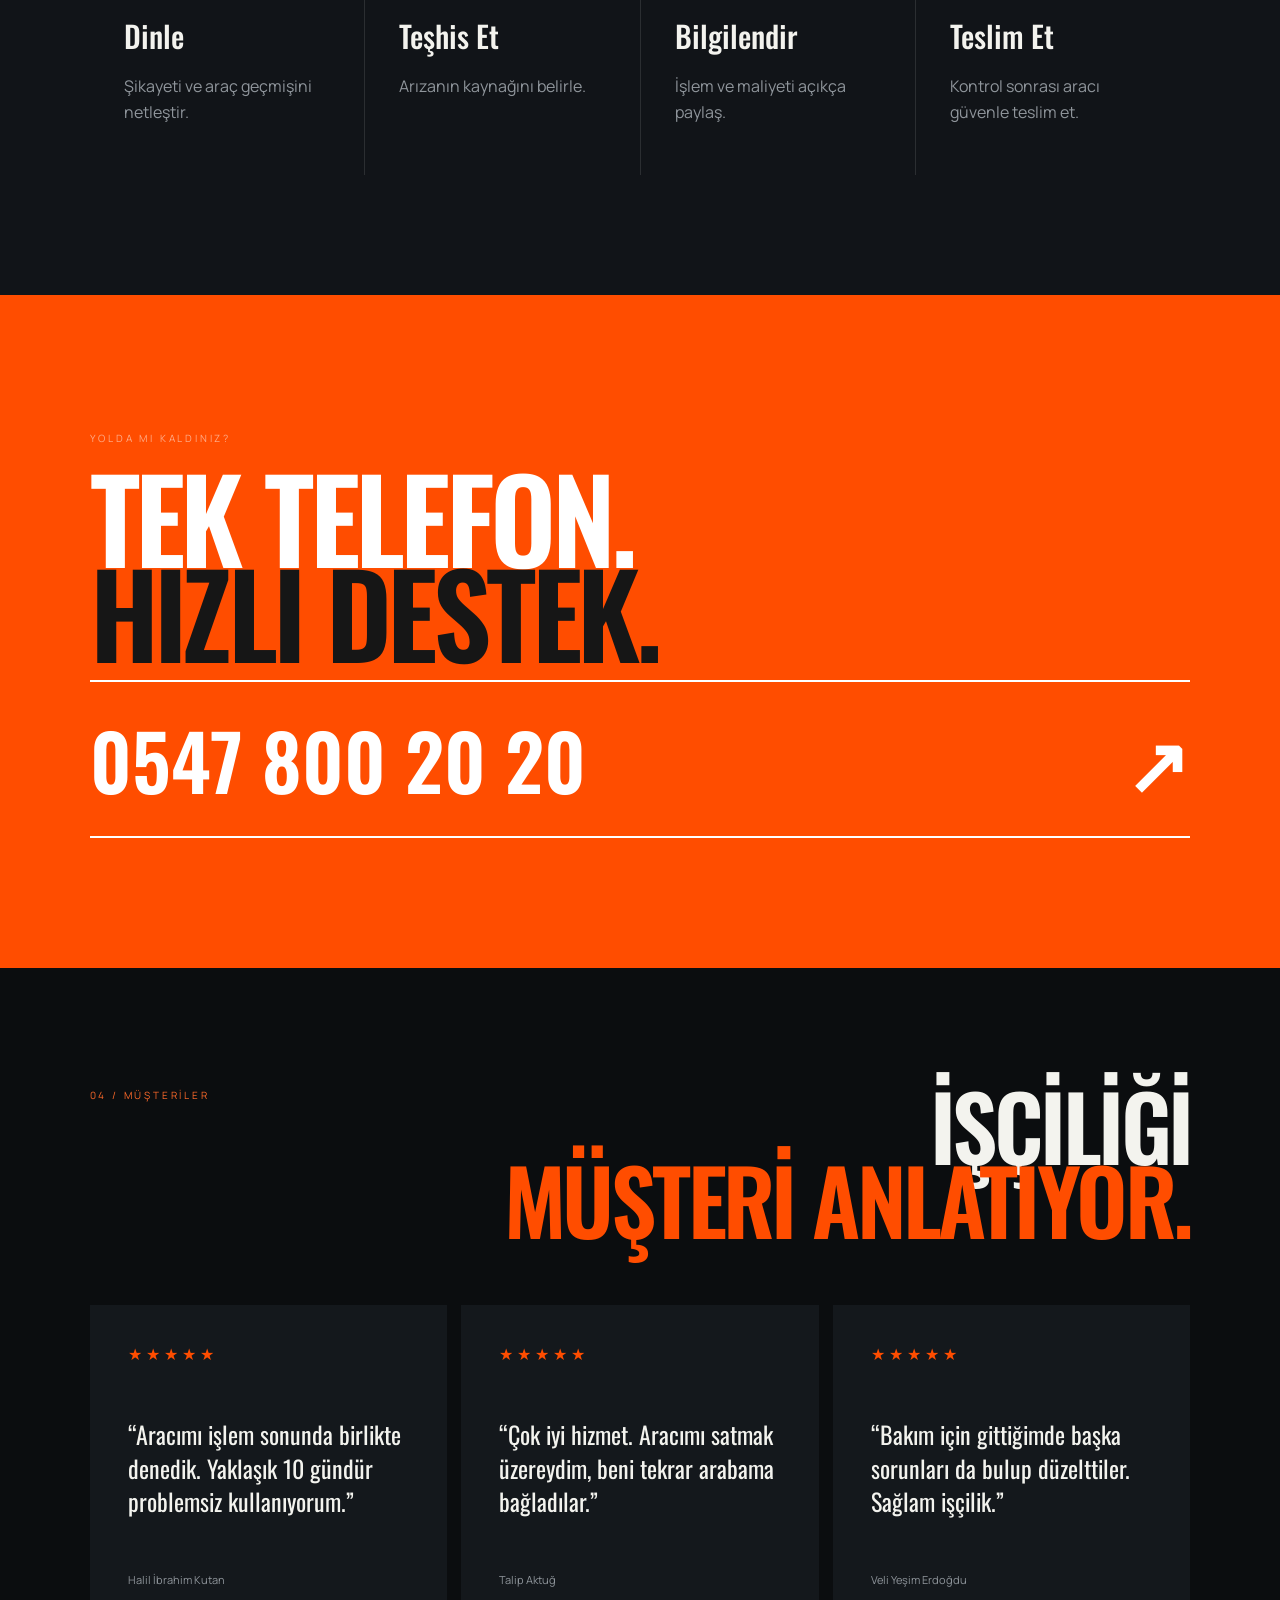
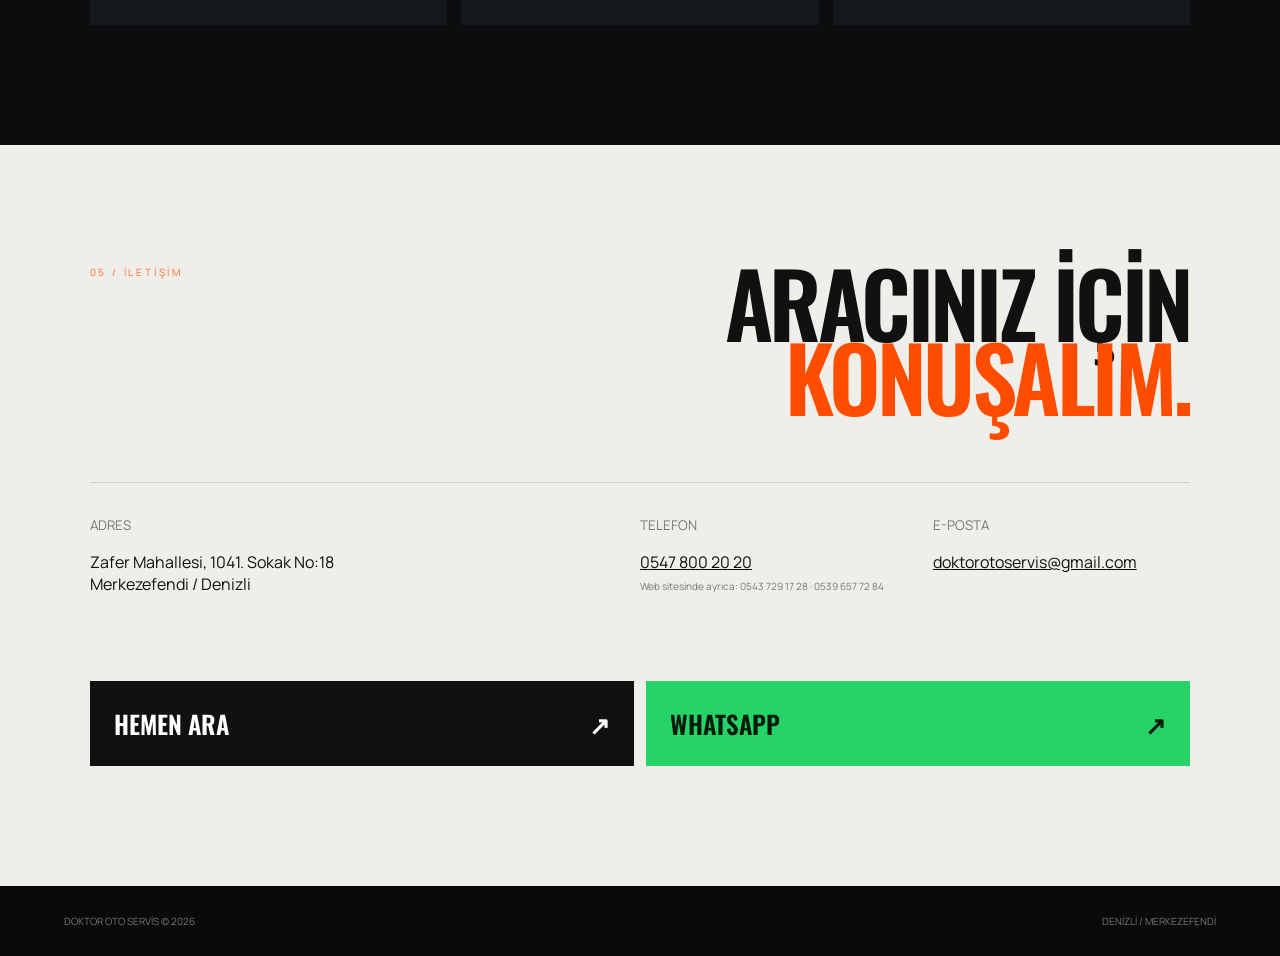
==== commit 075fc6e7: "Align Doktor Oto V3 with verified brand identity" ====
--- a/demos/doktor-oto/index.html
+++ b/demos/doktor-oto/index.html
@@ -1 +1 @@
-<!doctype html><html lang="tr"><head><meta charset="utf-8"><meta name="viewport" content="width=device-width,initial-scale=1"><title>Doktor Oto | Denizli Oto Servis & Çekici</title><meta name="description" content="Denizli Merkezefendi'de bakım, onarım, motor, dizel ve çekici hizmetleri. Doktor Oto."><link rel="preconnect" href="https://fonts.googleapis.com"><link rel="preconnect" href="https://fonts.gstatic.com" crossorigin><link href="https://fonts.googleapis.com/css2?family=Manrope:wght@400;500;600;700;800&family=Oswald:wght@400;500;600;700&display=swap" rel="stylesheet"><link rel="stylesheet" href="styles.css"></head><body><div class="noise"></div><header><a class="brand" href="#"><span>DR.</span>OTO</a><nav><a href="#services">Hizmetler</a><a href="#why">Neden Biz</a><a href="#reviews">Yorumlar</a><a href="#contact">İletişim</a></nav><a class="header-cta" href="tel:+905478002020">0547 800 20 20</a><button class="menu">☰</button></header><main><section class="hero"><div class="hero-bg"></div><div class="hero-grid"></div><div class="hero-copy reveal"><span class="kicker">DENİZLİ / MERKEZEFENDİ</span><h1>ARACINIZI<br><em>UZMANINA</em><br>BIRAKIN.</h1><p>Bakım, mekanik onarım, motor, dizel ve çekici hizmetlerinde hızlı teşhis, şeffaf iletişim ve güvenilir işçilik.</p><div class="hero-actions"><a class="btn primary" href="tel:+905478002020">HEMEN ARA <span>↗</span></a><a class="btn ghost" href="https://wa.me/905478002020" target="_blank">WHATSAPP</a></div></div><div class="hero-stat reveal"><strong>5.0</strong><span>★★★★★</span><small>113 Google değerlendirmesi</small></div><div class="hero-badge"><b>AÇIK</b><span>Pzt–Cmt 08:00–20:00<br>Paz 09:00–17:00</span></div><div class="hero-mark">DO</div></section><section class="ticker"><div>BAKIM • ONARIM • MOTOR • DİZEL • ÇEKİCİ • YOL YARDIM • BAKIM • ONARIM • MOTOR • DİZEL • ÇEKİCİ • YOL YARDIM •</div></section><section id="services" class="services"><div class="section-head reveal"><span>01 / HİZMETLER</span><h2>HER SORUNA<br><em>DOĞRU MÜDAHALE.</em></h2></div><div class="service-grid"><article class="reveal"><span>01</span><h3>Periyodik Bakım</h3><p>Yağ, filtre ve temel kontrollerle aracınızın performansını koruyun.</p></article><article class="reveal"><span>02</span><h3>Mekanik Onarım</h3><p>Arıza tespiti, mekanik müdahale ve güvenli sürüş için kapsamlı servis.</p></article><article class="reveal"><span>03</span><h3>Motor & Dizel</h3><p>Motor ayarı, dizel motor tamiri ve motor yenileme çözümleri.</p></article><article class="reveal"><span>04</span><h3>Çekici & Yol Yardım</h3><p>Yolda kaldığınızda hızlı ulaşım ve güvenli araç transferi.</p></article></div></section><section id="why" class="why"><div class="why-card reveal"><span>02 / NEDEN DOKTOR OTO</span><h2>TEŞHİS ET.<br>ÇÖZ.<br><em>GÜVENLE TESLİM ET.</em></h2><p>Gereksiz parça değişiminden kaçınan, problemi doğru teşhis etmeyi ve müşteriyi süreç boyunca bilgilendirmeyi öne çıkaran servis yaklaşımı.</p></div><div class="why-stats"><div class="reveal"><strong>5.0</strong><span>Google Puanı</span></div><div class="reveal"><strong>113</strong><span>Değerlendirme</span></div><div class="reveal"><strong>7 GÜN</strong><span>Haftanın Her Günü</span></div></div></section><section class="process"><div class="section-head reveal"><span>03 / SÜREÇ</span><h2>4 ADIMDA<br><em>NET SERVİS.</em></h2></div><div class="steps"><div class="reveal"><b>01</b><h3>Dinle</h3><p>Şikayeti ve araç geçmişini netleştir.</p></div><div class="reveal"><b>02</b><h3>Teşhis Et</h3><p>Arızanın kaynağını belirle.</p></div><div class="reveal"><b>03</b><h3>Bilgilendir</h3><p>İşlem ve maliyeti açıkça paylaş.</p></div><div class="reveal"><b>04</b><h3>Teslim Et</h3><p>Kontrol sonrası aracı güvenle teslim et.</p></div></div></section><section class="emergency reveal"><span>YOLDA MI KALDINIZ?</span><h2>TEK TELEFON.<br><em>HIZLI DESTEK.</em></h2><a href="tel:+905478002020">0547 800 20 20 <b>↗</b></a></section><section id="reviews" class="reviews"><div class="section-head reveal"><span>04 / MÜŞTERİLER</span><h2>İŞÇİLİĞİ<br><em>MÜŞTERİ ANLATIYOR.</em></h2></div><div class="review-grid"><blockquote class="reveal"><span>★★★★★</span><p>“Aracımı işlem sonunda birlikte denedik. Yaklaşık 10 gündür problemsiz kullanıyorum.”</p><cite>Halil İbrahim Kutan</cite></blockquote><blockquote class="reveal"><span>★★★★★</span><p>“Çok iyi hizmet. Aracımı satmak üzereydim, beni tekrar arabama bağladılar.”</p><cite>Talip Aktuğ</cite></blockquote><blockquote class="reveal"><span>★★★★★</span><p>“Bakım için gittiğimde başka sorunları da bulup düzelttiler. Sağlam işçilik.”</p><cite>Veli Yeşim Erdoğdu</cite></blockquote></div></section><section id="contact" class="contact"><div class="section-head reveal"><span>05 / İLETİŞİM</span><h2>ARACINIZ İÇİN<br><em>KONUŞALIM.</em></h2></div><div class="contact-grid"><div><small>ADRES</small><p>Zafer Mahallesi, 1041. Sokak No:18<br>Merkezefendi / Denizli</p></div><div><small>TELEFON</small><p><a href="tel:+905478002020">0547 800 20 20</a><br><span class="alt-phones">Web sitesinde ayrıca: 0543 729 17 28 · 0539 657 72 84</span></p></div><div><small>E-POSTA</small><p><a href="mailto:doktorotoservis@gmail.com">doktorotoservis@gmail.com</a></p></div></div><div class="contact-actions"><a href="tel:+905478002020">HEMEN ARA <span>↗</span></a><a href="https://wa.me/905478002020" target="_blank">WHATSAPP <span>↗</span></a></div></section></main><div class="mobile-actions"><a href="tel:+905478002020">ARA</a><a href="https://wa.me/905478002020" target="_blank">WHATSAPP</a></div><footer><span>DOKTOR OTO © 2026</span><span>DENİZLİ / MERKEZEFENDİ</span></footer><script src="script.js"></script></body></html>+<!doctype html><html lang="tr"><head><meta charset="utf-8"><meta name="viewport" content="width=device-width,initial-scale=1"><title>Doktor Oto Servis | Denizli Bakım, Onarım & Çekici</title><meta name="description" content="Denizli Merkezefendi'de araç bakım, onarım ve çekici hizmetleri. Doktor Oto Servis."><link rel="preconnect" href="https://fonts.googleapis.com"><link rel="preconnect" href="https://fonts.gstatic.com" crossorigin><link href="https://fonts.googleapis.com/css2?family=Manrope:wght@400;500;600;700;800&family=Oswald:wght@400;500;600;700&display=swap" rel="stylesheet"><link rel="stylesheet" href="styles.css"></head><body><div class="noise"></div><header><a class="brand" href="#"><span>DOKTOR</span> OTO SERVİS</a><nav><a href="#services">Hizmetler</a><a href="#why">Neden Biz</a><a href="#reviews">Yorumlar</a><a href="#contact">İletişim</a></nav><a class="header-cta" href="tel:+905478002020">0547 800 20 20</a><button class="menu">☰</button></header><main><section class="hero"><div class="hero-bg"></div><div class="hero-grid"></div><div class="hero-copy reveal"><span class="kicker">DENİZLİ / MERKEZEFENDİ</span><h1>ARACINIZIN<br><em>DOKTORU</em><br>BURADA.</h1><p>Zafer Mahallesi’nde araç bakım ve servis hizmeti. Doğru teşhis, açık bilgilendirme ve özenli işçilik yaklaşımı.</p><div class="hero-actions"><a class="btn primary" href="tel:+905478002020">HEMEN ARA <span>↗</span></a><a class="btn ghost" href="https://wa.me/905478002020" target="_blank">WHATSAPP</a></div></div><div class="hero-stat reveal"><strong>5.0</strong><span>★★★★★</span><small>113 Google değerlendirmesi</small></div><div class="hero-badge"><b>AÇIK</b><span>Pzt–Cmt 08:00–20:00<br>Paz 09:00–17:00</span></div><div class="hero-mark">DOKTOR</div></section><section class="ticker"><div>BAKIM • ONARIM • MOTOR • DİZEL • ÇEKİCİ • YOL YARDIM • BAKIM • ONARIM • MOTOR • DİZEL • ÇEKİCİ • YOL YARDIM •</div></section><section id="services" class="services"><div class="section-head reveal"><span>01 / HİZMETLER</span><h2>HER SORUNA<br><em>DOĞRU MÜDAHALE.</em></h2></div><div class="service-grid"><article class="reveal"><span>01</span><h3>Periyodik Bakım</h3><p>Yağ, filtre ve temel kontrollerle aracınızın performansını koruyun.</p></article><article class="reveal"><span>02</span><h3>Mekanik Onarım</h3><p>Arıza tespiti, mekanik müdahale ve güvenli sürüş için kapsamlı servis.</p></article><article class="reveal"><span>03</span><h3>Motor & Dizel</h3><p>Motor ayarı, dizel motor tamiri ve motor yenileme çözümleri.</p></article><article class="reveal"><span>04</span><h3>Çekici & Yol Yardım</h3><p>Yolda kaldığınızda hızlı ulaşım ve güvenli araç transferi.</p></article></div></section><section id="why" class="why"><div class="why-card reveal"><span>02 / NEDEN DOKTOR OTO</span><h2>TEŞHİS ET.<br>ÇÖZ.<br><em>GÜVENLE TESLİM ET.</em></h2><p>Müşteri yorumlarında özellikle doğru teşhis, mevcut parçayı mümkün olduğunda onarma ve yapılan işlemi açık biçimde anlatma yaklaşımı öne çıkıyor.</p></div><div class="why-stats"><div class="reveal"><strong>5.0</strong><span>Google Puanı</span></div><div class="reveal"><strong>113</strong><span>Değerlendirme</span></div><div class="reveal"><strong>7 GÜN</strong><span>Haftanın Her Günü</span></div></div></section><section class="process"><div class="section-head reveal"><span>03 / SÜREÇ</span><h2>4 ADIMDA<br><em>NET SERVİS.</em></h2></div><div class="steps"><div class="reveal"><b>01</b><h3>Dinle</h3><p>Şikayeti ve araç geçmişini netleştir.</p></div><div class="reveal"><b>02</b><h3>Teşhis Et</h3><p>Arızanın kaynağını belirle.</p></div><div class="reveal"><b>03</b><h3>Bilgilendir</h3><p>İşlem ve maliyeti açıkça paylaş.</p></div><div class="reveal"><b>04</b><h3>Teslim Et</h3><p>Kontrol sonrası aracı güvenle teslim et.</p></div></div></section><section class="emergency reveal"><span>YOLDA MI KALDINIZ?</span><h2>TEK TELEFON.<br><em>HIZLI DESTEK.</em></h2><a href="tel:+905478002020">0547 800 20 20 <b>↗</b></a></section><section id="reviews" class="reviews"><div class="section-head reveal"><span>04 / MÜŞTERİLER</span><h2>İŞÇİLİĞİ<br><em>MÜŞTERİ ANLATIYOR.</em></h2></div><div class="review-grid"><blockquote class="reveal"><span>★★★★★</span><p>“Aracımı işlem sonunda birlikte denedik. Yaklaşık 10 gündür problemsiz kullanıyorum.”</p><cite>Halil İbrahim Kutan</cite></blockquote><blockquote class="reveal"><span>★★★★★</span><p>“Çok iyi hizmet. Aracımı satmak üzereydim, beni tekrar arabama bağladılar.”</p><cite>Talip Aktuğ</cite></blockquote><blockquote class="reveal"><span>★★★★★</span><p>“Bakım için gittiğimde başka sorunları da bulup düzelttiler. Sağlam işçilik.”</p><cite>Veli Yeşim Erdoğdu</cite></blockquote></div></section><section id="contact" class="contact"><div class="section-head reveal"><span>05 / İLETİŞİM</span><h2>ARACINIZ İÇİN<br><em>KONUŞALIM.</em></h2></div><div class="contact-grid"><div><small>ADRES</small><p>Zafer Mahallesi, 1041. Sokak No:18<br>Merkezefendi / Denizli</p></div><div><small>TELEFON</small><p><a href="tel:+905478002020">0547 800 20 20</a><br><span class="alt-phones">Web sitesinde ayrıca: 0543 729 17 28 · 0539 657 72 84</span></p></div><div><small>E-POSTA</small><p><a href="mailto:doktorotoservis@gmail.com">doktorotoservis@gmail.com</a></p></div></div><div class="contact-actions"><a href="tel:+905478002020">HEMEN ARA <span>↗</span></a><a href="https://wa.me/905478002020" target="_blank">WHATSAPP <span>↗</span></a></div></section></main><div class="mobile-actions"><a href="tel:+905478002020">ARA</a><a href="https://wa.me/905478002020" target="_blank">WHATSAPP</a></div><footer><span>DOKTOR OTO SERVİS © 2026</span><span>DENİZLİ / MERKEZEFENDİ</span></footer><script src="script.js"></script></body></html>
--- a/demos/doktor-oto/styles.css
+++ b/demos/doktor-oto/styles.css
@@ -1 +1 @@
-*{box-sizing:border-box}html{scroll-behavior:smooth}body{margin:0;background:#0b0d0f;color:#f3f3ee;font-family:Manrope,sans-serif;overflow-x:hidden}.noise{position:fixed;inset:0;pointer-events:none;z-index:99;opacity:.035;background-image:url("data:image/svg+xml,%3Csvg viewBox='0 0 180 180' xmlns='http://www.w3.org/2000/svg'%3E%3Cfilter id='n'%3E%3CfeTurbulence type='fractalNoise' baseFrequency='.9' numOctaves='3'/%3E%3C/filter%3E%3Crect width='100%25' height='100%25' filter='url(%23n)'/%3E%3C/svg%3E")}header{height:86px;padding:0 5vw;display:flex;align-items:center;justify-content:space-between;position:absolute;top:0;width:100%;z-index:10;border-bottom:1px solid #ffffff18}.brand{font:700 28px Oswald;text-decoration:none;color:#fff;letter-spacing:.04em}.brand span{color:#ff4d00}nav{display:flex;gap:34px}nav a,.header-cta{color:#fff;text-decoration:none;font-size:11px;letter-spacing:.12em;text-transform:uppercase}.header-cta{border:1px solid #ffffff50;padding:12px 18px}.menu{display:none}.hero{min-height:100vh;padding:170px 7vw 70px;position:relative;display:flex;align-items:center;overflow:hidden}.hero-bg{position:absolute;inset:0;background:radial-gradient(circle at 75% 45%,#28313b 0,#11161b 25%,#080a0d 68%)}.hero-grid{position:absolute;inset:0;background-image:linear-gradient(#ffffff08 1px,transparent 1px),linear-gradient(90deg,#ffffff08 1px,transparent 1px);background-size:70px 70px;mask-image:linear-gradient(to bottom,black,transparent 80%)}.hero-copy{position:relative;z-index:2;max-width:850px}.kicker,.section-head>span,.why-card>span,.emergency>span{font-size:10px;letter-spacing:.28em;color:#ff6a2a}.hero h1,.section-head h2,.why h2,.emergency h2{font:600 clamp(72px,10vw,150px)/.82 Oswald;margin:22px 0;letter-spacing:-.04em;text-transform:uppercase}.hero h1 em,.section-head h2 em,.why h2 em,.emergency h2 em{font-style:normal;color:#ff4d00}.hero-copy>p{max-width:580px;color:#b9bec3;line-height:1.7;font-size:16px}.hero-actions{display:flex;gap:16px;margin-top:36px}.btn{padding:17px 22px;text-decoration:none;font-size:11px;font-weight:700;letter-spacing:.1em}.primary{background:#ff4d00;color:#fff}.primary span{margin-left:32px}.ghost{border:1px solid #ffffff45;color:#fff}.hero-stat{position:absolute;right:7vw;bottom:70px;display:flex;align-items:center;gap:15px;z-index:2}.hero-stat strong{font:600 54px Oswald}.hero-stat span{color:#ff4d00;letter-spacing:4px}.hero-stat small{color:#9fa5aa;max-width:100px}.hero-mark{position:absolute;right:-2vw;top:15%;font:700 32vw/.8 Oswald;color:#ffffff03;z-index:1}.ticker{overflow:hidden;background:#ff4d00;color:white;padding:15px 0;white-space:nowrap}.ticker div{font:600 14px Oswald;letter-spacing:.22em;width:max-content;animation:move 22s linear infinite}@keyframes move{to{transform:translateX(-50%)}}.services,.reviews,.contact,.process{padding:120px 7vw}.section-head{display:flex;justify-content:space-between;align-items:flex-start;margin-bottom:70px}.section-head h2{font-size:clamp(54px,7vw,100px);text-align:right;margin:0}.service-grid{border-top:1px solid #ffffff1d}.service-grid article{display:grid;grid-template-columns:80px 1fr 1fr;gap:20px;padding:36px 0;border-bottom:1px solid #ffffff1d;transition:.3s}.service-grid article:hover{padding-left:20px;background:#ffffff05}.service-grid span{color:#ff4d00}.service-grid h3{font:500 30px Oswald;margin:0}.service-grid p{color:#90969c;margin:0;max-width:500px}.why{background:#f0eee8;color:#111;padding:130px 7vw}.why-card{max-width:1050px}.why h2{font-size:clamp(64px,8vw,116px)}.why-card p{max-width:600px;line-height:1.7;color:#494949}.why-stats{margin-top:100px;display:grid;grid-template-columns:repeat(3,1fr);border-top:1px solid #1113}.why-stats div{padding-top:34px;display:flex;flex-direction:column}.why-stats strong{font:600 72px Oswald;color:#ff4d00}.why-stats span{font-size:11px;text-transform:uppercase;letter-spacing:.1em}.process{background:#111418}.steps{display:grid;grid-template-columns:repeat(4,1fr);gap:1px;background:#ffffff1c}.steps div{padding:34px;background:#111418;min-height:240px}.steps b{color:#ff4d00}.steps h3{font:500 30px Oswald;margin:50px 0 10px}.steps p{color:#8f959b;line-height:1.6}.emergency{padding:130px 7vw;background:#ff4d00;color:#fff}.emergency>span{color:#fff8}.emergency h2{font-size:clamp(70px,9vw,130px)}.emergency h2 em{color:#161616}.emergency a{display:flex;justify-content:space-between;color:#fff;text-decoration:none;border-top:2px solid #fff;border-bottom:2px solid #fff;padding:20px 0;font:600 clamp(40px,6vw,82px) Oswald}.reviews{background:#0b0d0f}.review-grid{display:grid;grid-template-columns:repeat(3,1fr);gap:14px}.review-grid blockquote{margin:0;background:#14181c;padding:38px;min-height:320px;display:flex;flex-direction:column;justify-content:space-between}.review-grid blockquote span{color:#ff4d00;letter-spacing:4px}.review-grid blockquote p{font:400 24px/1.4 Oswald}.review-grid cite{font-style:normal;color:#8f959b;font-size:11px}.contact{background:#f0eee8;color:#111}.contact .section-head h2{color:#111}.contact-grid{display:grid;grid-template-columns:2fr 1fr 1fr;gap:35px;border-top:1px solid #1112;padding-top:30px;margin-bottom:70px}.contact-grid small{color:#777}.contact-grid a{color:#111}.contact-actions{display:grid;grid-template-columns:1fr 1fr;gap:12px}.contact-actions a{display:flex;justify-content:space-between;background:#111;color:#fff;text-decoration:none;padding:24px;font:600 25px Oswald}.contact-actions a:last-child{background:#25d366;color:#071b0d}footer{padding:28px 5vw;background:#090a0c;color:#777;display:flex;justify-content:space-between;font-size:10px}.reveal{opacity:0;transform:translateY(35px);transition:.8s cubic-bezier(.2,.7,.2,1)}.reveal.on{opacity:1;transform:none}@media(max-width:760px){header{height:72px}.menu{display:block;background:none;border:0;color:#fff;font-size:22px}.header-cta{display:none}nav{display:none;position:fixed;top:72px;left:0;right:0;background:#0b0d0f;padding:28px;flex-direction:column}nav.open{display:flex}.hero{padding:130px 6vw 70px;align-items:flex-start}.hero h1{font-size:18vw}.hero-copy>p{max-width:90%}.hero-stat{left:6vw;right:auto;bottom:35px}.hero-mark{right:-30vw;top:32%;font-size:75vw}.hero-actions{flex-wrap:wrap}.section-head{display:block}.section-head h2{text-align:left;margin-top:22px}.service-grid article{grid-template-columns:45px 1fr}.service-grid p{grid-column:2}.why-stats,.steps,.review-grid,.contact-grid,.contact-actions{grid-template-columns:1fr}.why-stats{gap:25px}.steps{gap:1px}.emergency a{font-size:10vw}footer{gap:10px;flex-wrap:wrap}}+*{box-sizing:border-box}html{scroll-behavior:smooth}body{margin:0;background:#0b0d0f;color:#f3f3ee;font-family:Manrope,sans-serif;overflow-x:hidden}.noise{position:fixed;inset:0;pointer-events:none;z-index:99;opacity:.035;background-image:url("data:image/svg+xml,%3Csvg viewBox='0 0 180 180' xmlns='http://www.w3.org/2000/svg'%3E%3Cfilter id='n'%3E%3CfeTurbulence type='fractalNoise' baseFrequency='.9' numOctaves='3'/%3E%3C/filter%3E%3Crect width='100%25' height='100%25' filter='url(%23n)'/%3E%3C/svg%3E")}header{height:86px;padding:0 5vw;display:flex;align-items:center;justify-content:space-between;position:absolute;top:0;width:100%;z-index:10;border-bottom:1px solid #ffffff18}.brand{font:700 28px Oswald;text-decoration:none;color:#fff;letter-spacing:.04em}.brand span{color:#ff4d00}nav{display:flex;gap:34px}nav a,.header-cta{color:#fff;text-decoration:none;font-size:11px;letter-spacing:.12em;text-transform:uppercase}.header-cta{border:1px solid #ffffff50;padding:12px 18px}.menu{display:none}.hero{min-height:100vh;padding:170px 7vw 70px;position:relative;display:flex;align-items:center;overflow:hidden}.hero-bg{position:absolute;inset:0;background:radial-gradient(circle at 75% 45%,#28313b 0,#11161b 25%,#080a0d 68%)}.hero-grid{position:absolute;inset:0;background-image:linear-gradient(#ffffff08 1px,transparent 1px),linear-gradient(90deg,#ffffff08 1px,transparent 1px);background-size:70px 70px;mask-image:linear-gradient(to bottom,black,transparent 80%)}.hero-copy{position:relative;z-index:2;max-width:850px}.kicker,.section-head>span,.why-card>span,.emergency>span{font-size:10px;letter-spacing:.28em;color:#ff6a2a}.hero h1,.section-head h2,.why h2,.emergency h2{font:600 clamp(72px,10vw,150px)/.82 Oswald;margin:22px 0;letter-spacing:-.04em;text-transform:uppercase}.hero h1 em,.section-head h2 em,.why h2 em,.emergency h2 em{font-style:normal;color:#ff4d00}.hero-copy>p{max-width:580px;color:#b9bec3;line-height:1.7;font-size:16px}.hero-actions{display:flex;gap:16px;margin-top:36px}.btn{padding:17px 22px;text-decoration:none;font-size:11px;font-weight:700;letter-spacing:.1em}.primary{background:#ff4d00;color:#fff}.primary span{margin-left:32px}.ghost{border:1px solid #ffffff45;color:#fff}.hero-stat{position:absolute;right:7vw;bottom:70px;display:flex;align-items:center;gap:15px;z-index:2}.hero-stat strong{font:600 54px Oswald}.hero-stat span{color:#ff4d00;letter-spacing:4px}.hero-stat small{color:#9fa5aa;max-width:100px}.hero-mark{position:absolute;right:-2vw;top:15%;font:700 32vw/.8 Oswald;color:#ffffff03;z-index:1}.ticker{overflow:hidden;background:#ff4d00;color:white;padding:15px 0;white-space:nowrap}.ticker div{font:600 14px Oswald;letter-spacing:.22em;width:max-content;animation:move 22s linear infinite}@keyframes move{to{transform:translateX(-50%)}}.services,.reviews,.contact,.process{padding:120px 7vw}.section-head{display:flex;justify-content:space-between;align-items:flex-start;margin-bottom:70px}.section-head h2{font-size:clamp(54px,7vw,100px);text-align:right;margin:0}.service-grid{border-top:1px solid #ffffff1d}.service-grid article{display:grid;grid-template-columns:80px 1fr 1fr;gap:20px;padding:36px 0;border-bottom:1px solid #ffffff1d;transition:.3s}.service-grid article:hover{padding-left:20px;background:#ffffff05}.service-grid span{color:#ff4d00}.service-grid h3{font:500 30px Oswald;margin:0}.service-grid p{color:#90969c;margin:0;max-width:500px}.why{background:#f0eee8;color:#111;padding:130px 7vw}.why-card{max-width:1050px}.why h2{font-size:clamp(64px,8vw,116px)}.why-card p{max-width:600px;line-height:1.7;color:#494949}.why-stats{margin-top:100px;display:grid;grid-template-columns:repeat(3,1fr);border-top:1px solid #1113}.why-stats div{padding-top:34px;display:flex;flex-direction:column}.why-stats strong{font:600 72px Oswald;color:#ff4d00}.why-stats span{font-size:11px;text-transform:uppercase;letter-spacing:.1em}.process{background:#111418}.steps{display:grid;grid-template-columns:repeat(4,1fr);gap:1px;background:#ffffff1c}.steps div{padding:34px;background:#111418;min-height:240px}.steps b{color:#ff4d00}.steps h3{font:500 30px Oswald;margin:50px 0 10px}.steps p{color:#8f959b;line-height:1.6}.emergency{padding:130px 7vw;background:#ff4d00;color:#fff}.emergency>span{color:#fff8}.emergency h2{font-size:clamp(70px,9vw,130px)}.emergency h2 em{color:#161616}.emergency a{display:flex;justify-content:space-between;color:#fff;text-decoration:none;border-top:2px solid #fff;border-bottom:2px solid #fff;padding:20px 0;font:600 clamp(40px,6vw,82px) Oswald}.reviews{background:#0b0d0f}.review-grid{display:grid;grid-template-columns:repeat(3,1fr);gap:14px}.review-grid blockquote{margin:0;background:#14181c;padding:38px;min-height:320px;display:flex;flex-direction:column;justify-content:space-between}.review-grid blockquote span{color:#ff4d00;letter-spacing:4px}.review-grid blockquote p{font:400 24px/1.4 Oswald}.review-grid cite{font-style:normal;color:#8f959b;font-size:11px}.contact{background:#f0eee8;color:#111}.contact .section-head h2{color:#111}.contact-grid{display:grid;grid-template-columns:2fr 1fr 1fr;gap:35px;border-top:1px solid #1112;padding-top:30px;margin-bottom:70px}.contact-grid small{color:#777}.contact-grid a{color:#111}.contact-actions{display:grid;grid-template-columns:1fr 1fr;gap:12px}.contact-actions a{display:flex;justify-content:space-between;background:#111;color:#fff;text-decoration:none;padding:24px;font:600 25px Oswald}.contact-actions a:last-child{background:#25d366;color:#071b0d}footer{padding:28px 5vw;background:#090a0c;color:#777;display:flex;justify-content:space-between;font-size:10px}.reveal{opacity:0;transform:translateY(35px);transition:.8s cubic-bezier(.2,.7,.2,1)}.reveal.on{opacity:1;transform:none}@media(max-width:760px){header{height:72px}.menu{display:block;background:none;border:0;color:#fff;font-size:22px}.header-cta{display:none}nav{display:none;position:fixed;top:72px;left:0;right:0;background:#0b0d0f;padding:28px;flex-direction:column}nav.open{display:flex}.hero{padding:130px 6vw 70px;align-items:flex-start}.hero h1{font-size:18vw}.hero-copy>p{max-width:90%}.hero-stat{left:6vw;right:auto;bottom:35px}.hero-mark{right:-30vw;top:32%;font-size:75vw}.hero-actions{flex-wrap:wrap}.section-head{display:block}.section-head h2{text-align:left;margin-top:22px}.service-grid article{grid-template-columns:45px 1fr}.service-grid p{grid-column:2}.why-stats,.steps,.review-grid,.contact-grid,.contact-actions{grid-template-columns:1fr}.why-stats{gap:25px}.steps{gap:1px}.emergency a{font-size:10vw}footer{gap:10px;flex-wrap:wrap}}.hero-badge{position:absolute;right:7vw;top:130px;z-index:2;border:1px solid #ffffff25;padding:14px 16px;display:flex;gap:14px;align-items:center;background:#0b0d0fcc;backdrop-filter:blur(10px)}.hero-badge b{font:600 13px Oswald;color:#71d77c;letter-spacing:.12em}.hero-badge span{font-size:9px;line-height:1.5;color:#9da3a8;letter-spacing:.06em}.alt-phones{font-size:10px;color:#777;line-height:1.8}.mobile-actions{display:none}@media(max-width:760px){body{padding-bottom:58px}.hero-badge{right:6vw;top:86px;padding:9px 10px}.hero-badge span{display:none}.mobile-actions{position:fixed;left:0;right:0;bottom:0;z-index:90;display:grid;grid-template-columns:1fr 1fr;height:58px}.mobile-actions a{display:grid;place-items:center;text-decoration:none;font:700 12px Manrope;letter-spacing:.12em;background:#ff4d00;color:#fff}.mobile-actions a:last-child{background:#25d366;color:#071b0d}.hero-stat{bottom:80px}.services,.reviews,.contact,.process,.why,.emergency{padding-left:6vw;padding-right:6vw}}
